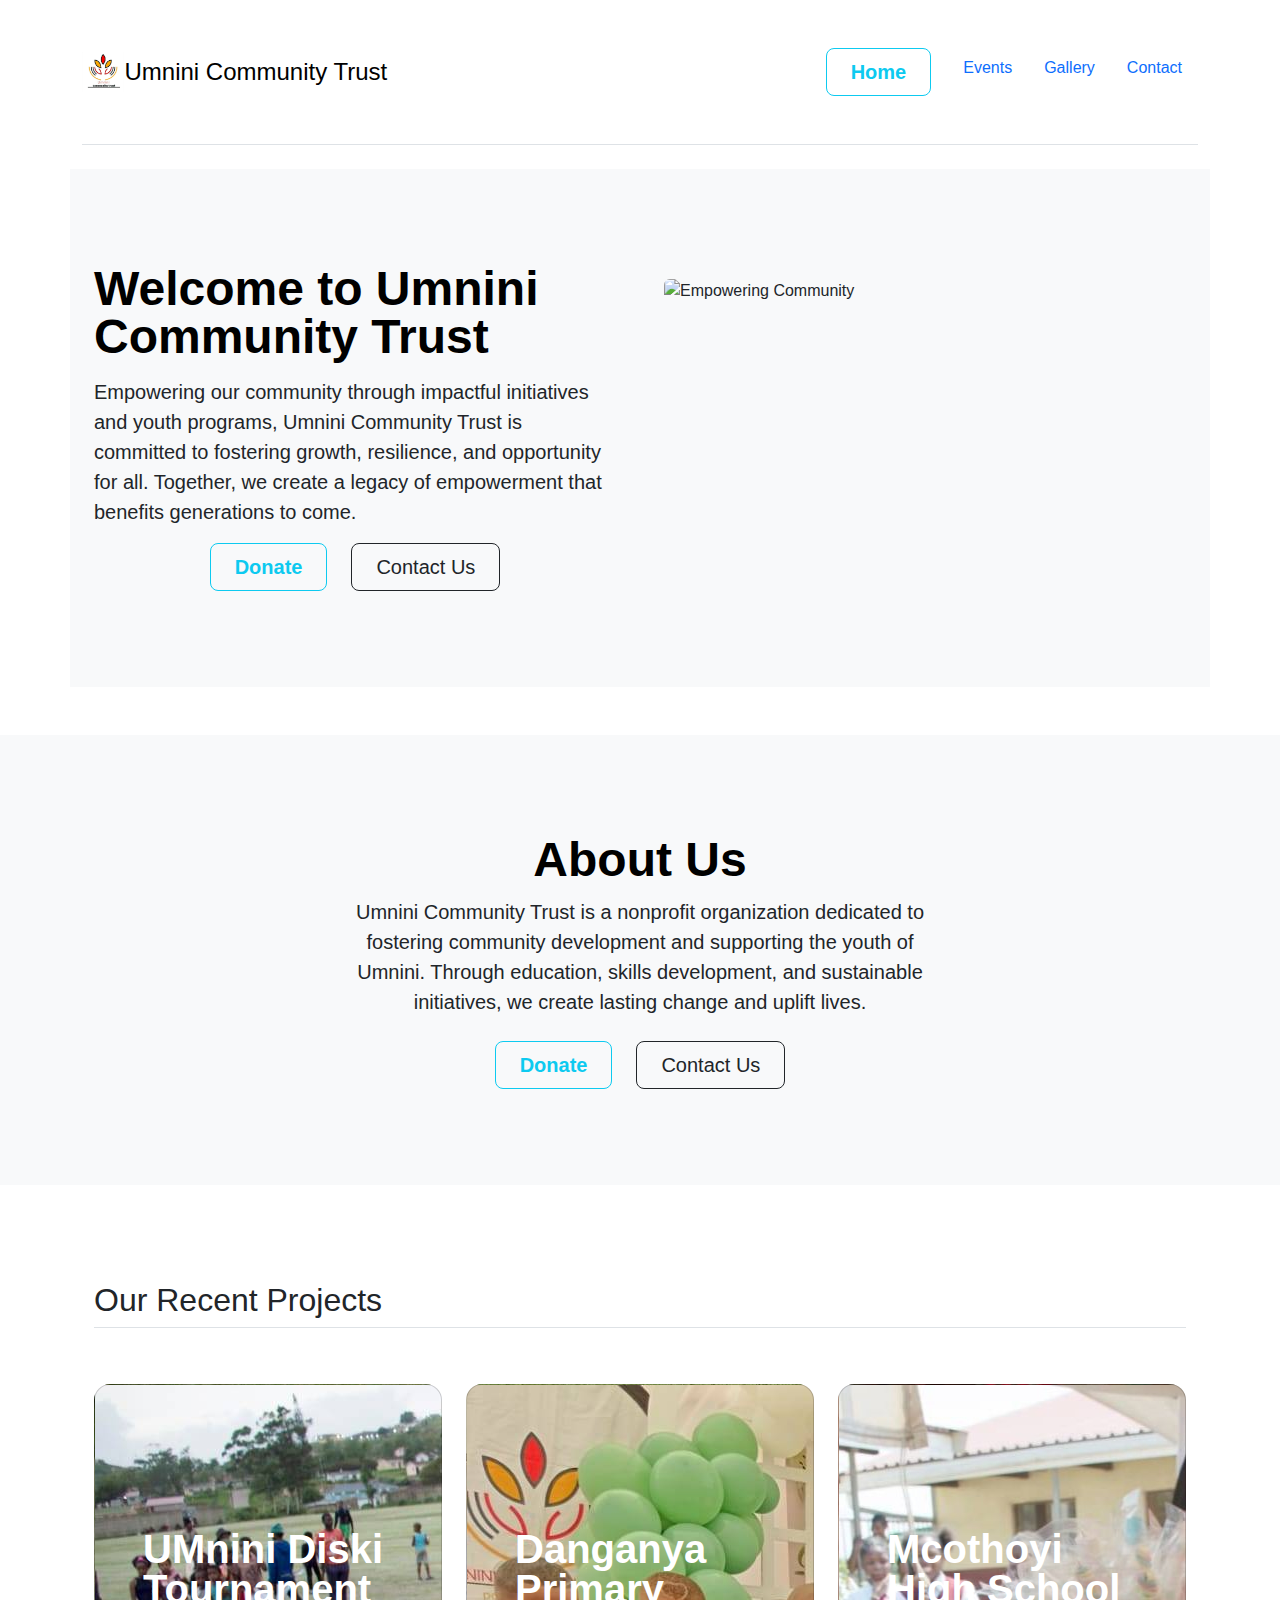
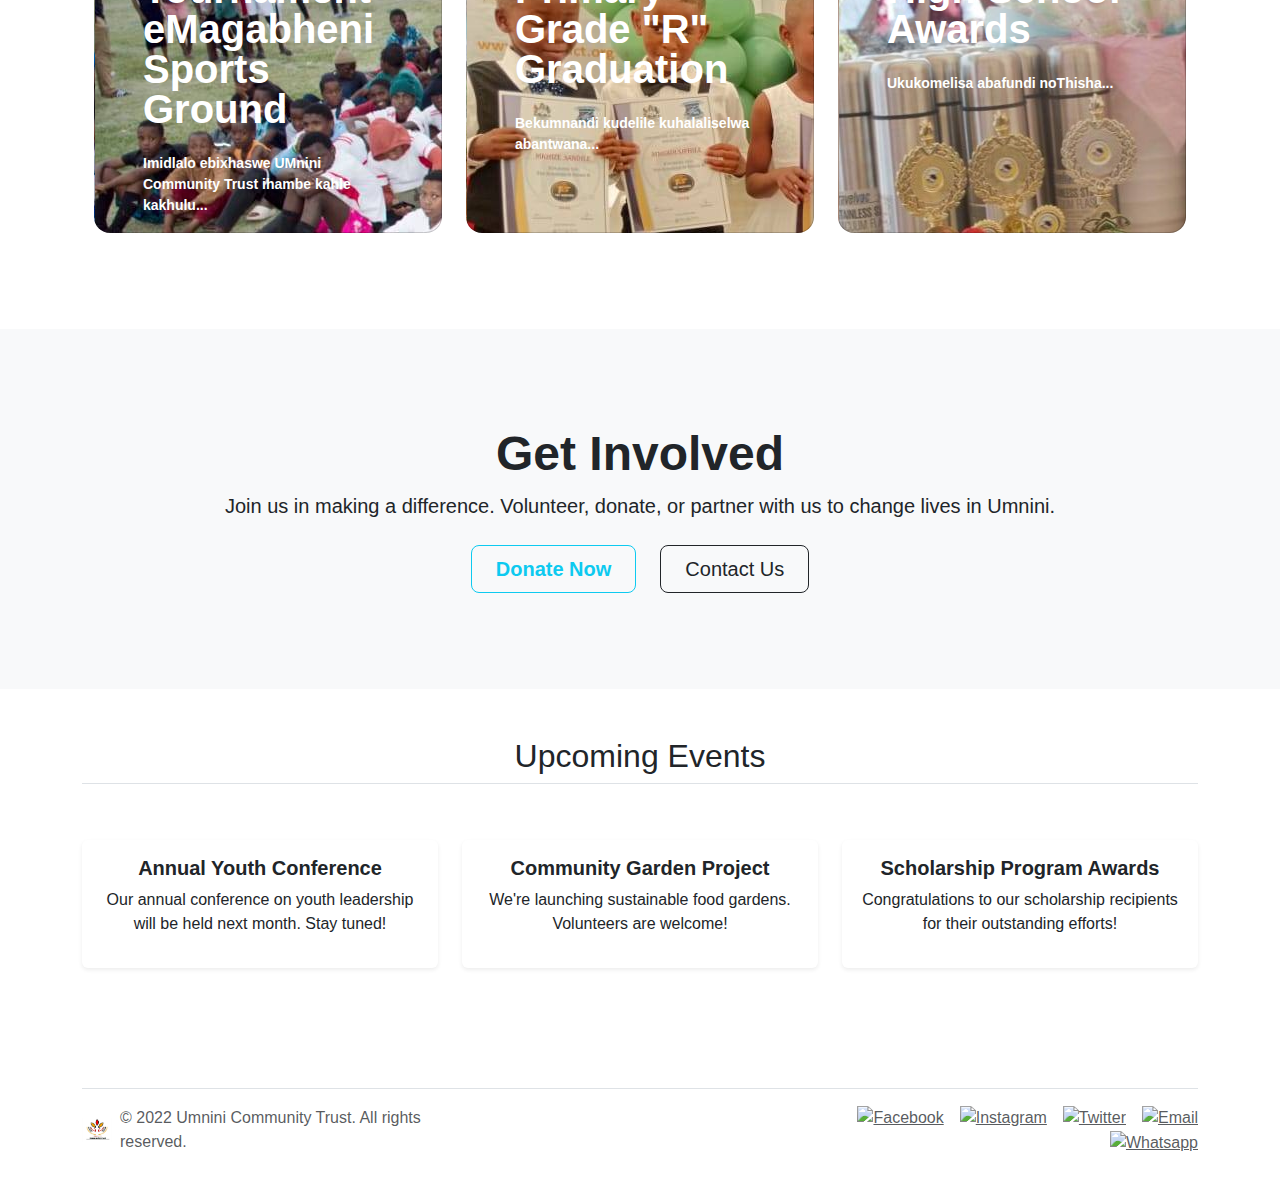
==== index.html @ 449d2363 "changes images path" ====
<!DOCTYPE html>
<html lang="en">
<head>
    <meta charset="UTF-8">
    <meta name="viewport" content="width=device-width, initial-scale=1.0">
    <title>Umnini Community Trust</title>
    <link href="https://cdn.jsdelivr.net/npm/bootstrap@5.3.0/dist/css/bootstrap.min.css" rel="stylesheet">
    <link rel="stylesheet" href="styles.css">
</head>
<body>
    <!-- Header -->
    <header></header>

    <!-- Hero Section -->
    <section>
      <div class="container col-xxl-8 px-4 py-5" style="background-color: #f8f9fa;">
          <div class="row flex-lg-row-reverse align-items-center g-5 py-5">
              <div class="col-10 col-sm-8 col-lg-6">
                  <img src="gallery/whitecall.png" class="d-block mx-lg-auto img-fluid rounded" alt="Empowering Community" width="700" height="400" loading="lazy">
              </div>
              <div class="col-lg-6">
                  <h1 class="display-5 fw-bold text-body-emphasis lh-1 mb-3">Welcome to Umnini Community Trust</h1>
                  <p class="lead">
                      Empowering our community through impactful initiatives and youth programs, Umnini Community Trust is committed to fostering growth, resilience, and opportunity for all.
                      Together, we create a legacy of empowerment that benefits generations to come.
                  </p>
                  <div class="d-grid gap-2 d-sm-flex justify-content-sm-center">
                      <button class="btn btn-outline-info btn-lg px-4 me-sm-3 fw-bold" data-bs-toggle="modal" data-bs-target="#donateModal">Donate</button>
                      <a href="/contact.html" class="btn btn-outline-dark btn-lg px-4">Contact Us</a>
                    </div>
              </div>
          </div>
      </div>
  </section>

    <!-- About Us Section -->
    <section id="about">
      <div class="px-4 py-5 my-5 text-center bg-light">
        <div class="px-4 py-0 my-5 text-center" style="border-radius: 50%;">
          <h1 class="display-5 fw-bold text-body-emphasis">About Us</h1>
          <div class="col-lg-6 mx-auto">
              <p class="lead mb-4">
                  Umnini Community Trust is a nonprofit organization dedicated to fostering community development and supporting the youth of Umnini. 
                  Through education, skills development, and sustainable initiatives, we create lasting change and uplift lives.
              </p>
              <div class="d-grid gap-2 d-sm-flex justify-content-sm-center">
                  <button class="btn btn-outline-info btn-lg px-4 me-sm-3 fw-bold" data-bs-toggle="modal" data-bs-target="#donateModal">Donate</button>

                  <a href="/contact.html" class="btn btn-outline-dark btn-lg px-4">Contact Us</a>
              </div>
          </div>
      </div>
  </section>

 <!-- Our Recent Projects Section -->
 <section id="projects">
  <div class="container px-4 py-5">
      <h2 class="pb-2 border-bottom">Our Recent Projects</h2>
      <div class="row row-cols-1 row-cols-lg-3 align-items-stretch g-4 py-5">
          <!-- Project 1 -->
          <div class="col">
              <div class="card card-cover h-100 overflow-hidden text-bg-dark rounded-4" style="background-image: url('gallery/ballers.jpg');">
                  <div class="d-flex flex-column h-100 p-5 pb-3 text-white text-shadow-1">
                      <h6 class="pt-5 mt-5 mb-4 display-6 lh-1 fw-bold">UMnini Diski Tournament eMagabheni Sports Ground</h6>
                      <small style="font-weight: bold;">Imidlalo ebixhaswe UMnini Community Trust ihambe kahle kakhulu...</small>
                  </div>
              </div>
          </div>
          <!-- Project 2 -->
          <div class="col">
              <div class="card card-cover h-100 overflow-hidden text-bg-dark rounded-4" style="background-image: url('gallery/gradr.jpg');">
                  <div class="d-flex flex-column h-100 p-5 pb-3 text-white text-shadow-1">
                      <h6 class="pt-5 mt-5 mb-4 display-6 lh-1 fw-bold">Danganya Primary Grade "R" Graduation</h6>
                      <small style="font-weight: bold;">Bekumnandi kudelile kuhalaliselwa abantwana...</small>
                  </div>
              </div>
          </div>
          <!-- Project 3 -->
          <div class="col">
              <div class="card card-cover h-100 overflow-hidden text-bg-dark rounded-4" style="background-image: url('gallery/mcothoyi.jpg');">
                  <div class="d-flex flex-column h-100 p-5 pb-3 text-white text-shadow-1">
                      <h6 class="pt-5 mt-5 mb-4 display-6 lh-1 fw-bold">Mcothoyi High School Awards</h6>
                      <small style="font-weight: bold;">Ukukomelisa abafundi noThisha...</small>
                  </div>
              </div>
          </div>
      </div>
  </div>
</section>


    <!-- Get Involved Section -->
    <section id="get-involved" class="bg-light py-5">
      <div class="text-center py-5">
          <h1 class="display-5 fw-bold">Get Involved</h1>
          <p class="fs-5 mb-4">Join us in making a difference. Volunteer, donate, or partner with us to change lives in Umnini.</p>
          <div class="d-grid gap-2 d-sm-flex justify-content-sm-center">
              <a href="#donate" class="btn btn-outline-info btn-lg px-4 me-sm-3 fw-bold">Donate Now</a>
              <a href="#contact" class="btn btn-outline-dark btn-lg px-4">Contact Us</a>
          </div>
      </div>
  </section>

    <!-- News and Updates Section -->
   <!-- Upcoming Events Section -->
   <section id="news" class="py-5">
    <div class="container">
        <h2 class="text-center pb-2 border-bottom">Upcoming Events</h2>
        <div class="row row-cols-1 row-cols-lg-3 g-4 py-5">
            <!-- Event 1 -->
            <div class="col">
                <div class="card border-0 shadow-sm">
                    <div class="card-body text-center">
                        <h5 class="card-title fw-bold">Annual Youth Conference</h5>
                        <p>Our annual conference on youth leadership will be held next month. Stay tuned!</p>
                    </div>
                </div>
            </div>
            <!-- Event 2 -->
            <div class="col">
                <div class="card border-0 shadow-sm">
                    <div class="card-body text-center">
                        <h5 class="card-title fw-bold">Community Garden Project</h5>
                        <p>We're launching sustainable food gardens. Volunteers are welcome!</p>
                    </div>
                </div>
            </div>
            <!-- Event 3 -->
            <div class="col">
                <div class="card border-0 shadow-sm">
                    <div class="card-body text-center">
                        <h5 class="card-title fw-bold">Scholarship Program Awards</h5>
                        <p>Congratulations to our scholarship recipients for their outstanding efforts!</p>
                    </div>
                </div>
            </div>
        </div>
    </div>
  </section>


    <!-- Footer -->
    <footer></footer>

    <script src="https://cdn.jsdelivr.net/npm/bootstrap@5.3.0/dist/js/bootstrap.bundle.min.js"></script>
    <script>
      // Load the donation modal
      document.addEventListener('DOMContentLoaded', function () {
          fetch('donate-modal.html')
              .then(response => response.text())
              .then(data => {
                  document.body.insertAdjacentHTML('beforeend', data);
              })
              .catch(error => console.error('Error loading donation modal:', error));
      });
  </script>
    <script src="app.js"></script>
</body>
</html>
---- styles.css ----
/* General styling */
body {
    font-family: Arial, sans-serif;
}

.hero {
    background-color: #f8f9fa;
    color: #333;
}

.about, .news, .gallery, .contact {
    padding: 2rem;
}

.footer {
    background-color: #333;
    color: white;
}
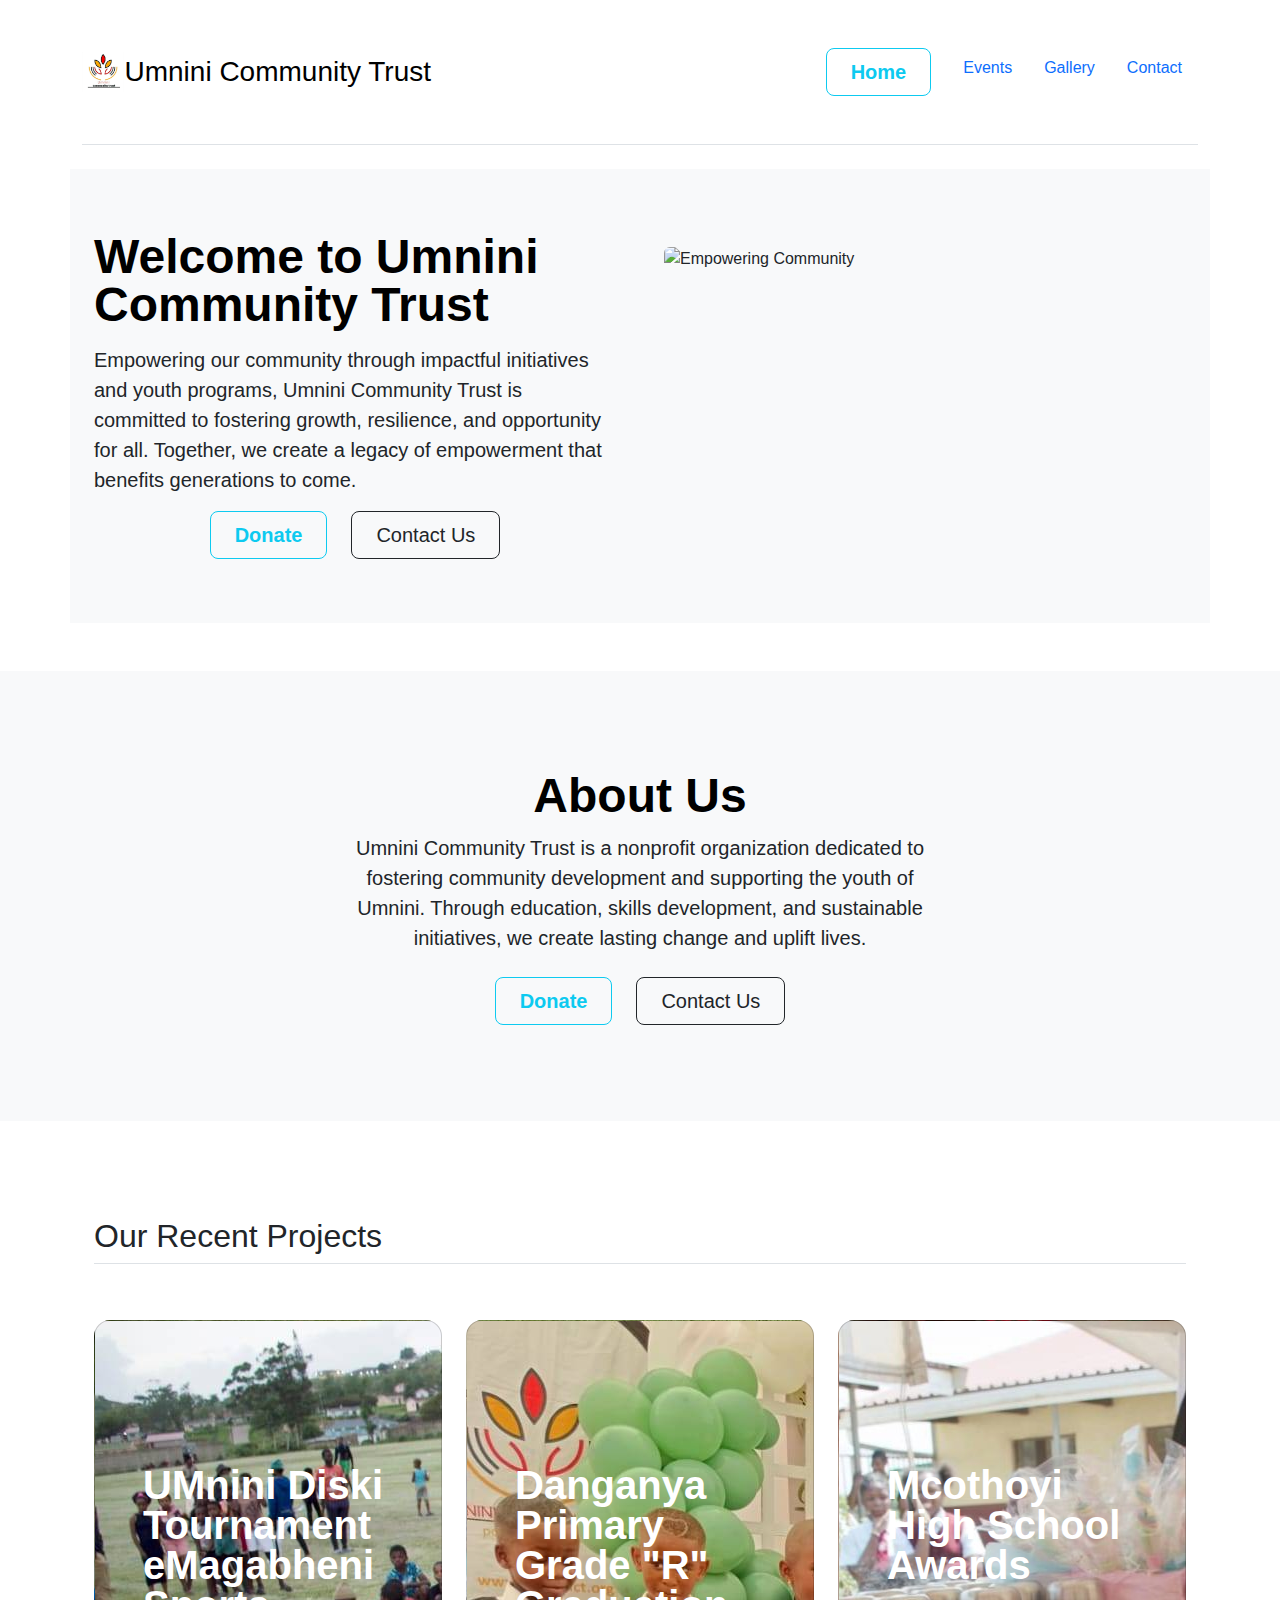
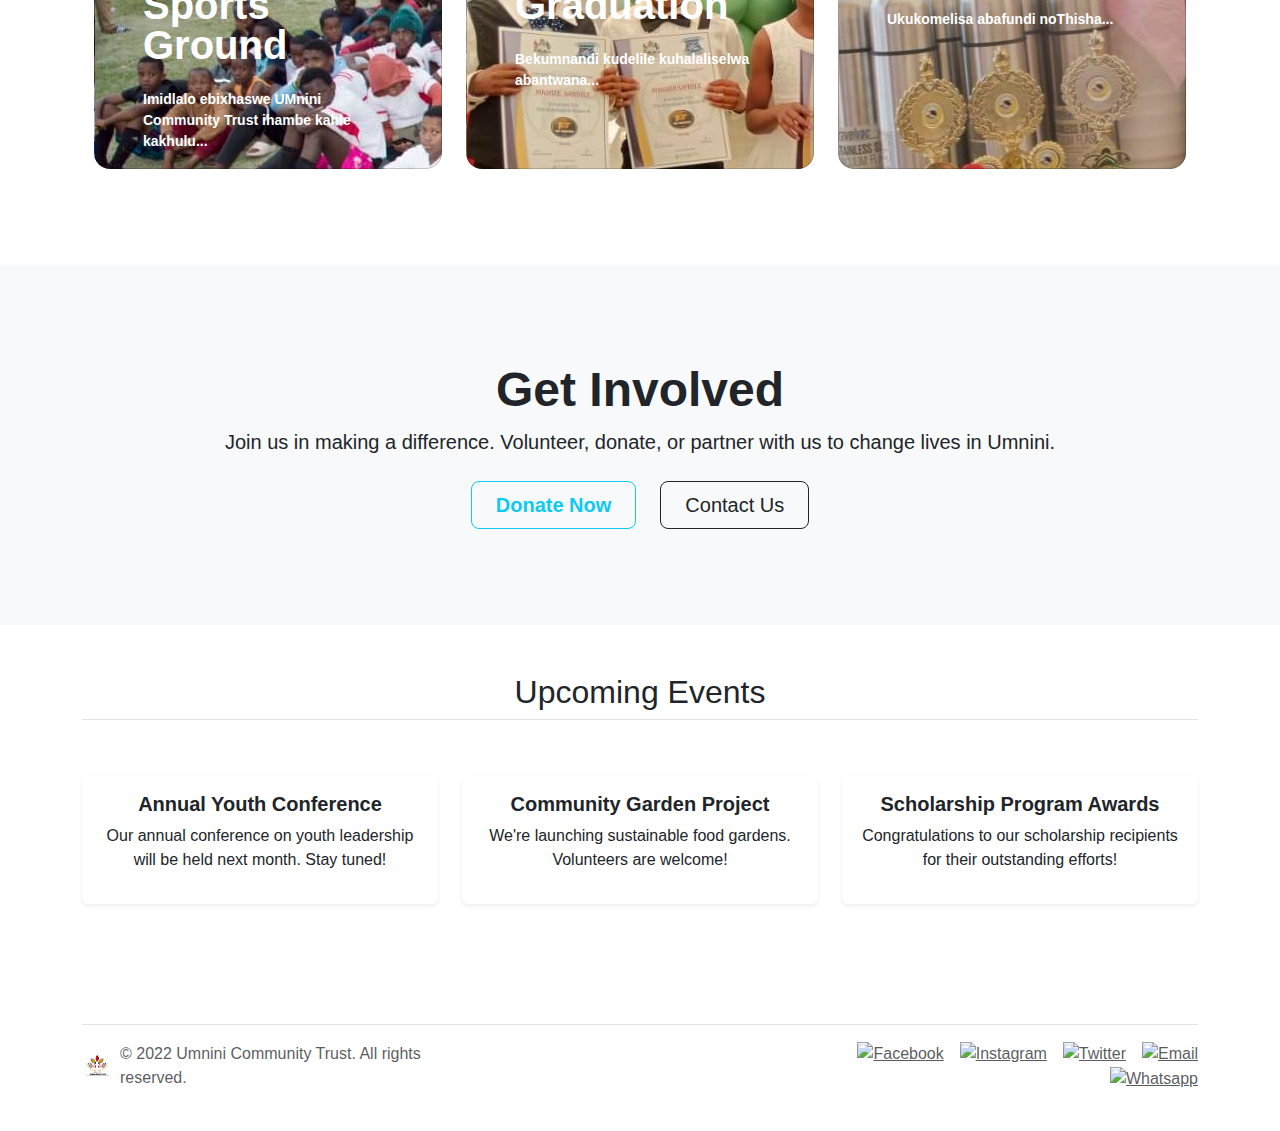
==== commit 1920202c: "Normalize line endings" ====
--- a/index.html
+++ b/index.html
@@ -13,7 +13,7 @@
 
     <!-- Hero Section -->
     <section>
-      <div class="container col-xxl-8 px-4 py-5" style="background-color: #f8f9fa;">
+      <div class="container col-xxl-8 px-4 py-3" style="background-color: #f8f9fa;">
           <div class="row flex-lg-row-reverse align-items-center g-5 py-5">
               <div class="col-10 col-sm-8 col-lg-6">
                   <img src="gallery/whitecall.png" class="d-block mx-lg-auto img-fluid rounded" alt="Empowering Community" width="700" height="400" loading="lazy">
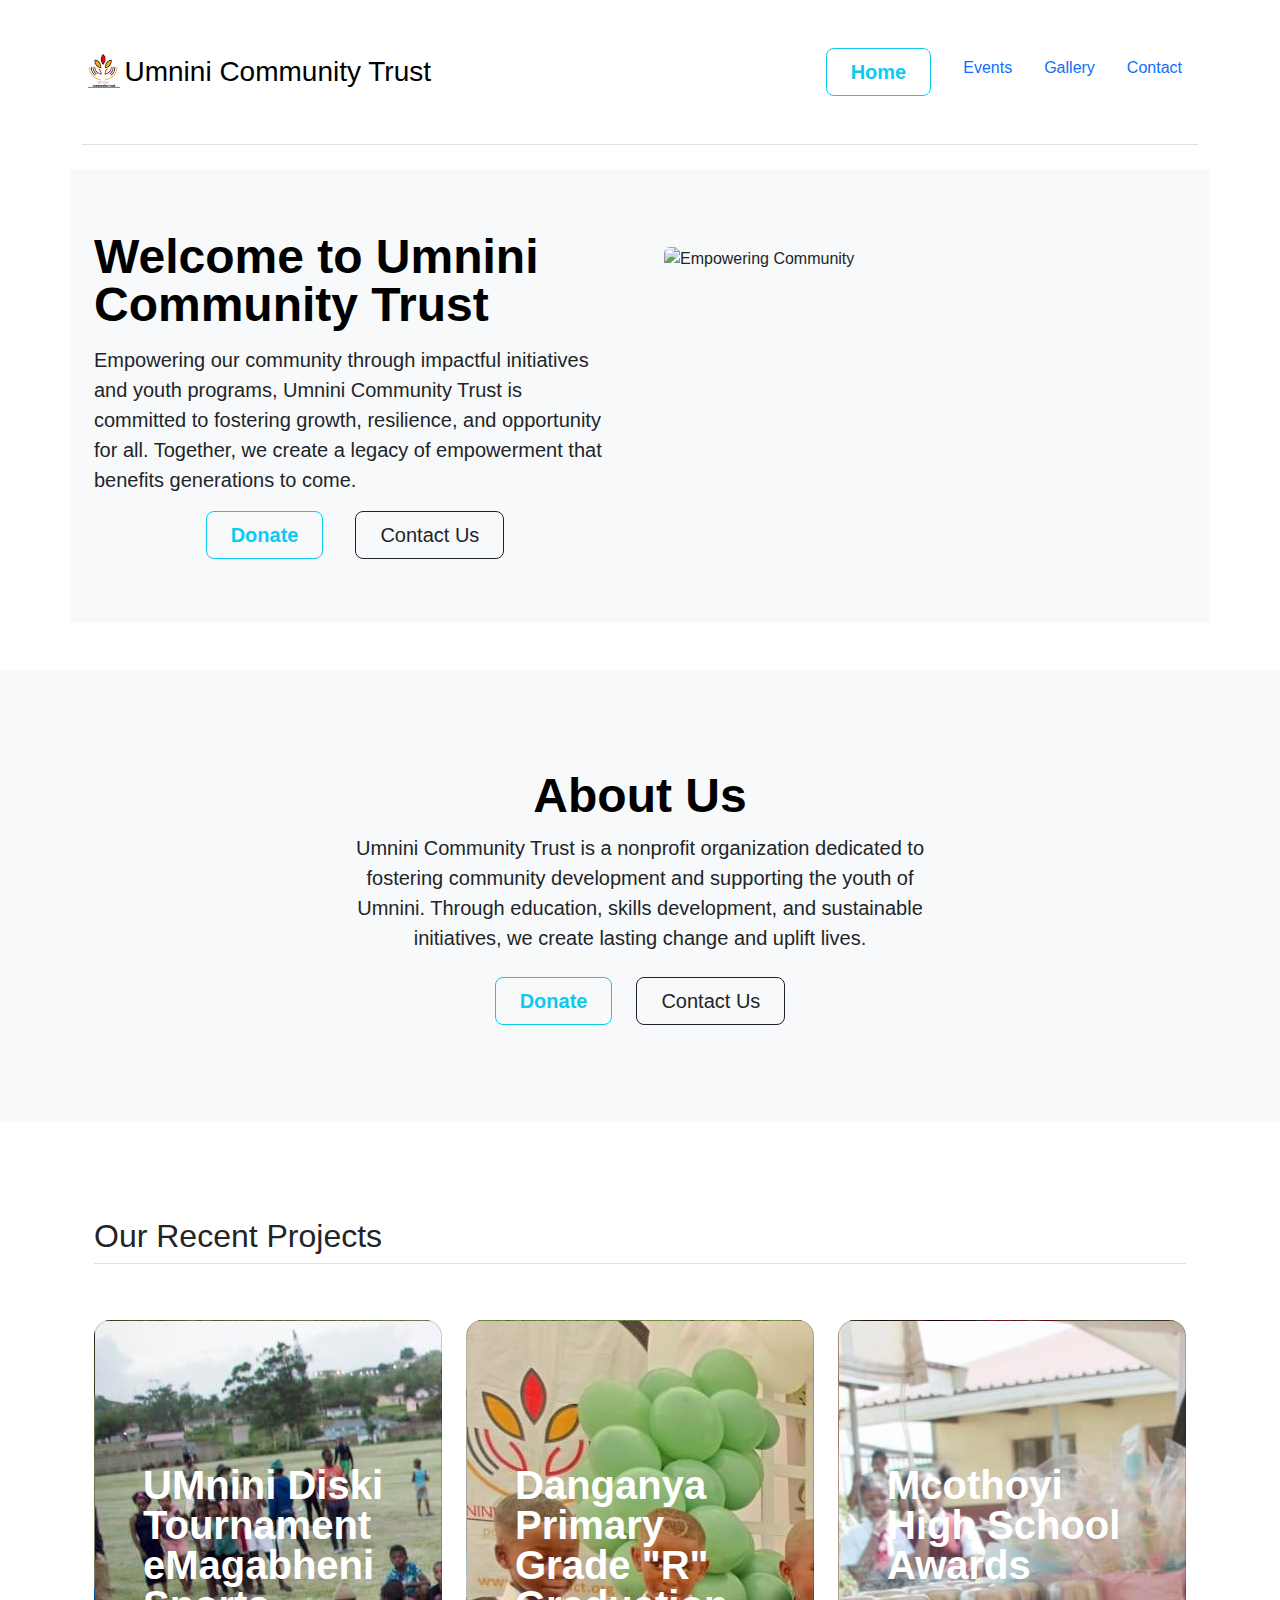
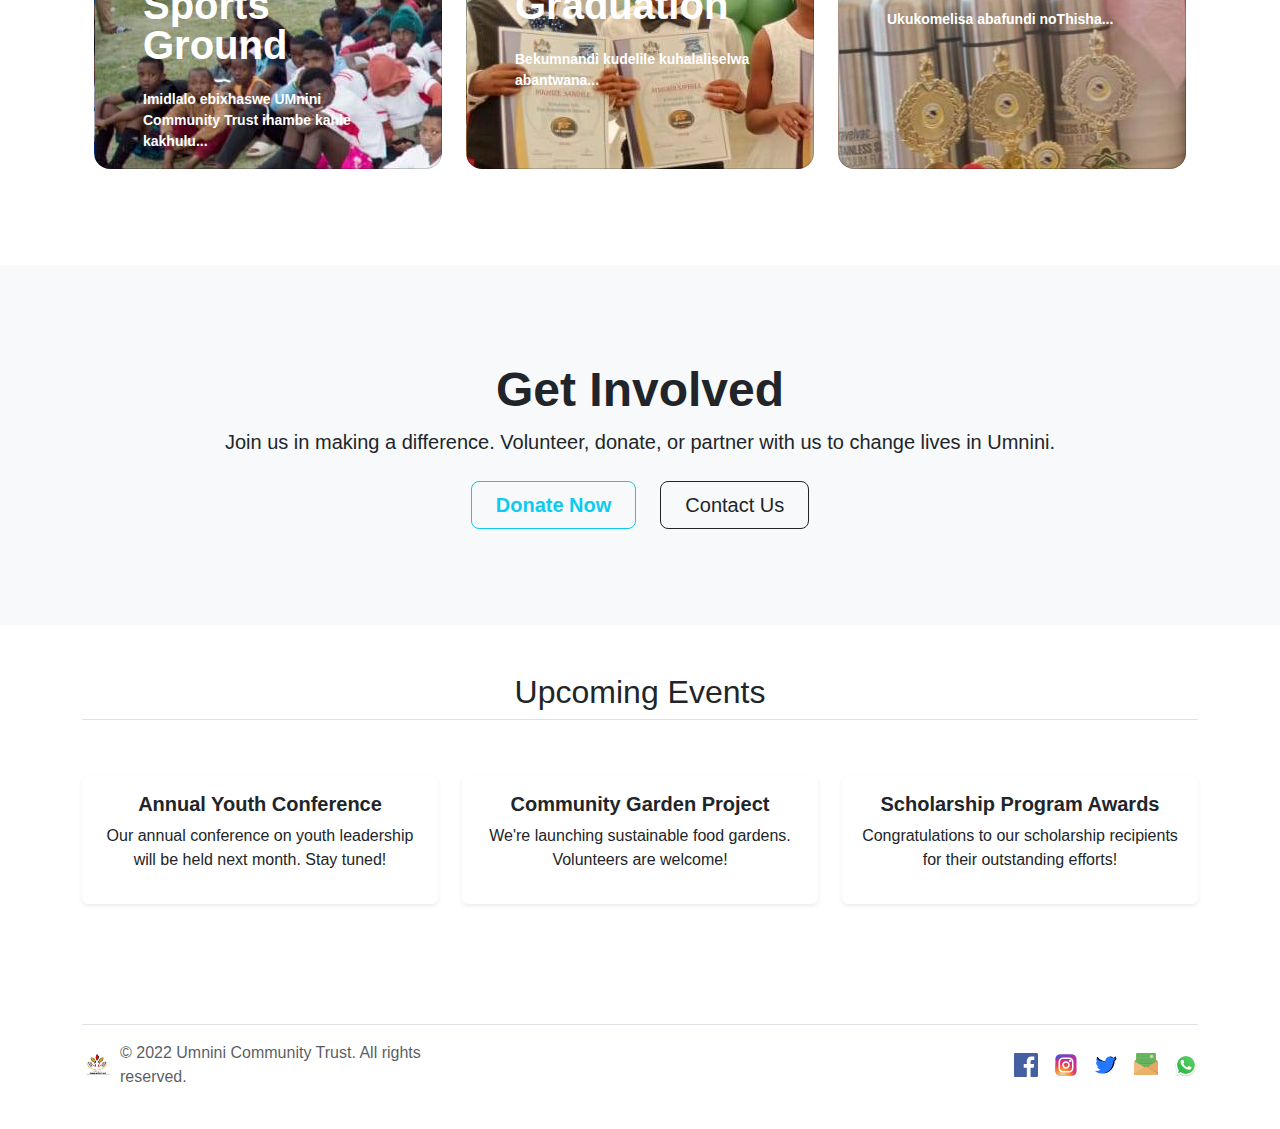
==== commit 16b2ec12: "change svgs" ====
--- a/index.html
+++ b/index.html
@@ -1,159 +1,159 @@
-<!DOCTYPE html>
-<html lang="en">
-<head>
-    <meta charset="UTF-8">
-    <meta name="viewport" content="width=device-width, initial-scale=1.0">
-    <title>Umnini Community Trust</title>
-    <link href="https://cdn.jsdelivr.net/npm/bootstrap@5.3.0/dist/css/bootstrap.min.css" rel="stylesheet">
-    <link rel="stylesheet" href="styles.css">
-</head>
-<body>
-    <!-- Header -->
-    <header></header>
-
-    <!-- Hero Section -->
-    <section>
-      <div class="container col-xxl-8 px-4 py-3" style="background-color: #f8f9fa;">
-          <div class="row flex-lg-row-reverse align-items-center g-5 py-5">
-              <div class="col-10 col-sm-8 col-lg-6">
-                  <img src="gallery/whitecall.png" class="d-block mx-lg-auto img-fluid rounded" alt="Empowering Community" width="700" height="400" loading="lazy">
-              </div>
-              <div class="col-lg-6">
-                  <h1 class="display-5 fw-bold text-body-emphasis lh-1 mb-3">Welcome to Umnini Community Trust</h1>
-                  <p class="lead">
-                      Empowering our community through impactful initiatives and youth programs, Umnini Community Trust is committed to fostering growth, resilience, and opportunity for all.
-                      Together, we create a legacy of empowerment that benefits generations to come.
-                  </p>
-                  <div class="d-grid gap-2 d-sm-flex justify-content-sm-center">
-                      <button class="btn btn-outline-info btn-lg px-4 me-sm-3 fw-bold" data-bs-toggle="modal" data-bs-target="#donateModal">Donate</button>
-                      <a href="/contact.html" class="btn btn-outline-dark btn-lg px-4">Contact Us</a>
-                    </div>
-              </div>
-          </div>
-      </div>
-  </section>
-
-    <!-- About Us Section -->
-    <section id="about">
-      <div class="px-4 py-5 my-5 text-center bg-light">
-        <div class="px-4 py-0 my-5 text-center" style="border-radius: 50%;">
-          <h1 class="display-5 fw-bold text-body-emphasis">About Us</h1>
-          <div class="col-lg-6 mx-auto">
-              <p class="lead mb-4">
-                  Umnini Community Trust is a nonprofit organization dedicated to fostering community development and supporting the youth of Umnini. 
-                  Through education, skills development, and sustainable initiatives, we create lasting change and uplift lives.
-              </p>
-              <div class="d-grid gap-2 d-sm-flex justify-content-sm-center">
-                  <button class="btn btn-outline-info btn-lg px-4 me-sm-3 fw-bold" data-bs-toggle="modal" data-bs-target="#donateModal">Donate</button>
-
-                  <a href="/contact.html" class="btn btn-outline-dark btn-lg px-4">Contact Us</a>
-              </div>
-          </div>
-      </div>
-  </section>
-
- <!-- Our Recent Projects Section -->
- <section id="projects">
-  <div class="container px-4 py-5">
-      <h2 class="pb-2 border-bottom">Our Recent Projects</h2>
-      <div class="row row-cols-1 row-cols-lg-3 align-items-stretch g-4 py-5">
-          <!-- Project 1 -->
-          <div class="col">
-              <div class="card card-cover h-100 overflow-hidden text-bg-dark rounded-4" style="background-image: url('gallery/ballers.jpg');">
-                  <div class="d-flex flex-column h-100 p-5 pb-3 text-white text-shadow-1">
-                      <h6 class="pt-5 mt-5 mb-4 display-6 lh-1 fw-bold">UMnini Diski Tournament eMagabheni Sports Ground</h6>
-                      <small style="font-weight: bold;">Imidlalo ebixhaswe UMnini Community Trust ihambe kahle kakhulu...</small>
-                  </div>
-              </div>
-          </div>
-          <!-- Project 2 -->
-          <div class="col">
-              <div class="card card-cover h-100 overflow-hidden text-bg-dark rounded-4" style="background-image: url('gallery/gradr.jpg');">
-                  <div class="d-flex flex-column h-100 p-5 pb-3 text-white text-shadow-1">
-                      <h6 class="pt-5 mt-5 mb-4 display-6 lh-1 fw-bold">Danganya Primary Grade "R" Graduation</h6>
-                      <small style="font-weight: bold;">Bekumnandi kudelile kuhalaliselwa abantwana...</small>
-                  </div>
-              </div>
-          </div>
-          <!-- Project 3 -->
-          <div class="col">
-              <div class="card card-cover h-100 overflow-hidden text-bg-dark rounded-4" style="background-image: url('gallery/mcothoyi.jpg');">
-                  <div class="d-flex flex-column h-100 p-5 pb-3 text-white text-shadow-1">
-                      <h6 class="pt-5 mt-5 mb-4 display-6 lh-1 fw-bold">Mcothoyi High School Awards</h6>
-                      <small style="font-weight: bold;">Ukukomelisa abafundi noThisha...</small>
-                  </div>
-              </div>
-          </div>
-      </div>
-  </div>
-</section>
-
-
-    <!-- Get Involved Section -->
-    <section id="get-involved" class="bg-light py-5">
-      <div class="text-center py-5">
-          <h1 class="display-5 fw-bold">Get Involved</h1>
-          <p class="fs-5 mb-4">Join us in making a difference. Volunteer, donate, or partner with us to change lives in Umnini.</p>
-          <div class="d-grid gap-2 d-sm-flex justify-content-sm-center">
-              <a href="#donate" class="btn btn-outline-info btn-lg px-4 me-sm-3 fw-bold">Donate Now</a>
-              <a href="#contact" class="btn btn-outline-dark btn-lg px-4">Contact Us</a>
-          </div>
-      </div>
-  </section>
-
-    <!-- News and Updates Section -->
-   <!-- Upcoming Events Section -->
-   <section id="news" class="py-5">
-    <div class="container">
-        <h2 class="text-center pb-2 border-bottom">Upcoming Events</h2>
-        <div class="row row-cols-1 row-cols-lg-3 g-4 py-5">
-            <!-- Event 1 -->
-            <div class="col">
-                <div class="card border-0 shadow-sm">
-                    <div class="card-body text-center">
-                        <h5 class="card-title fw-bold">Annual Youth Conference</h5>
-                        <p>Our annual conference on youth leadership will be held next month. Stay tuned!</p>
-                    </div>
-                </div>
-            </div>
-            <!-- Event 2 -->
-            <div class="col">
-                <div class="card border-0 shadow-sm">
-                    <div class="card-body text-center">
-                        <h5 class="card-title fw-bold">Community Garden Project</h5>
-                        <p>We're launching sustainable food gardens. Volunteers are welcome!</p>
-                    </div>
-                </div>
-            </div>
-            <!-- Event 3 -->
-            <div class="col">
-                <div class="card border-0 shadow-sm">
-                    <div class="card-body text-center">
-                        <h5 class="card-title fw-bold">Scholarship Program Awards</h5>
-                        <p>Congratulations to our scholarship recipients for their outstanding efforts!</p>
-                    </div>
-                </div>
-            </div>
-        </div>
-    </div>
-  </section>
-
-
-    <!-- Footer -->
-    <footer></footer>
-
-    <script src="https://cdn.jsdelivr.net/npm/bootstrap@5.3.0/dist/js/bootstrap.bundle.min.js"></script>
-    <script>
-      // Load the donation modal
-      document.addEventListener('DOMContentLoaded', function () {
-          fetch('donate-modal.html')
-              .then(response => response.text())
-              .then(data => {
-                  document.body.insertAdjacentHTML('beforeend', data);
-              })
-              .catch(error => console.error('Error loading donation modal:', error));
-      });
-  </script>
-    <script src="app.js"></script>
-</body>
-</html>
+<!DOCTYPE html>
+<html lang="en">
+<head>
+    <meta charset="UTF-8">
+    <meta name="viewport" content="width=device-width, initial-scale=1.0">
+    <title>Umnini Community Trust</title>
+    <link href="https://cdn.jsdelivr.net/npm/bootstrap@5.3.0/dist/css/bootstrap.min.css" rel="stylesheet">
+    <link rel="stylesheet" href="styles.css">
+</head>
+<body>
+    <!-- Header -->
+    <header></header>
+
+    <!-- Hero Section -->
+    <section>
+      <div class="container col-xxl-8 px-4 py-3" style="background-color: #f8f9fa;">
+          <div class="row flex-lg-row-reverse align-items-center g-5 py-5">
+              <div class="col-10 col-sm-8 col-lg-6">
+                  <img src="gallery/whitecall.png" class="d-block mx-lg-auto img-fluid rounded" alt="Empowering Community" width="700" height="400" loading="lazy">
+              </div>
+              <div class="col-lg-6">
+                  <h1 class="display-5 fw-bold text-body-emphasis lh-1 mb-3">Welcome to Umnini Community Trust</h1>
+                  <p class="lead">
+                      Empowering our community through impactful initiatives and youth programs, Umnini Community Trust is committed to fostering growth, resilience, and opportunity for all.
+                      Together, we create a legacy of empowerment that benefits generations to come.
+                  </p>
+                  <div class="d-grid gap-3 d-sm-flex justify-content-sm-center">
+                      <button class="btn btn-outline-info btn-lg px-4 me-sm-3 fw-bold" data-bs-toggle="modal" data-bs-target="#donateModal">Donate</button>
+                      <a href="/contact.html" class="btn btn-outline-dark btn-lg px-4">Contact Us</a>
+                    </div>
+              </div>
+          </div>
+      </div>
+  </section>
+
+    <!-- About Us Section -->
+    <section id="about">
+      <div class="px-4 py-5 my-5 text-center bg-light">
+        <div class="px-4 py-0 my-5 text-center" style="border-radius: 50%;">
+          <h1 class="display-5 fw-bold text-body-emphasis">About Us</h1>
+          <div class="col-lg-6 mx-auto">
+              <p class="lead mb-4">
+                  Umnini Community Trust is a nonprofit organization dedicated to fostering community development and supporting the youth of Umnini. 
+                  Through education, skills development, and sustainable initiatives, we create lasting change and uplift lives.
+              </p>
+              <div class="d-grid gap-2 d-sm-flex justify-content-sm-center">
+                  <button class="btn btn-outline-info btn-lg px-4 me-sm-3 fw-bold" data-bs-toggle="modal" data-bs-target="#donateModal">Donate</button>
+
+                  <a href="/contact.html" class="btn btn-outline-dark btn-lg px-4">Contact Us</a>
+              </div>
+          </div>
+      </div>
+  </section>
+
+ <!-- Our Recent Projects Section -->
+ <section id="projects">
+  <div class="container px-4 py-5">
+      <h2 class="pb-2 border-bottom">Our Recent Projects</h2>
+      <div class="row row-cols-1 row-cols-lg-3 align-items-stretch g-4 py-5">
+          <!-- Project 1 -->
+          <div class="col">
+              <div class="card card-cover h-100 overflow-hidden text-bg-dark rounded-4" style="background-image: url('gallery/ballers.jpg');">
+                  <div class="d-flex flex-column h-100 p-5 pb-3 text-white text-shadow-1">
+                      <h6 class="pt-5 mt-5 mb-4 display-6 lh-1 fw-bold">UMnini Diski Tournament eMagabheni Sports Ground</h6>
+                      <small style="font-weight: bold;">Imidlalo ebixhaswe UMnini Community Trust ihambe kahle kakhulu...</small>
+                  </div>
+              </div>
+          </div>
+          <!-- Project 2 -->
+          <div class="col">
+              <div class="card card-cover h-100 overflow-hidden text-bg-dark rounded-4" style="background-image: url('gallery/gradr.jpg');">
+                  <div class="d-flex flex-column h-100 p-5 pb-3 text-white text-shadow-1">
+                      <h6 class="pt-5 mt-5 mb-4 display-6 lh-1 fw-bold">Danganya Primary Grade "R" Graduation</h6>
+                      <small style="font-weight: bold;">Bekumnandi kudelile kuhalaliselwa abantwana...</small>
+                  </div>
+              </div>
+          </div>
+          <!-- Project 3 -->
+          <div class="col">
+              <div class="card card-cover h-100 overflow-hidden text-bg-dark rounded-4" style="background-image: url('gallery/mcothoyi.jpg');">
+                  <div class="d-flex flex-column h-100 p-5 pb-3 text-white text-shadow-1">
+                      <h6 class="pt-5 mt-5 mb-4 display-6 lh-1 fw-bold">Mcothoyi High School Awards</h6>
+                      <small style="font-weight: bold;">Ukukomelisa abafundi noThisha...</small>
+                  </div>
+              </div>
+          </div>
+      </div>
+  </div>
+</section>
+
+
+    <!-- Get Involved Section -->
+    <section id="get-involved" class="bg-light py-5">
+      <div class="text-center py-5">
+          <h1 class="display-5 fw-bold">Get Involved</h1>
+          <p class="fs-5 mb-4">Join us in making a difference. Volunteer, donate, or partner with us to change lives in Umnini.</p>
+          <div class="d-grid gap-2 d-sm-flex justify-content-sm-center">
+              <button class="btn btn-outline-info btn-lg px-4 me-sm-3 fw-bold" data-bs-toggle="modal" data-bs-target="#donateModal">Donate Now</button>
+              <a href="/contact.html" class="btn btn-outline-dark btn-lg px-4">Contact Us</a>
+          </div>
+      </div>
+  </section>
+
+    <!-- News and Updates Section -->
+   <!-- Upcoming Events Section -->
+   <section id="news" class="py-5">
+    <div class="container">
+        <h2 class="text-center pb-2 border-bottom">Upcoming Events</h2>
+        <div class="row row-cols-1 row-cols-lg-3 g-4 py-5">
+            <!-- Event 1 -->
+            <div class="col">
+                <div class="card border-0 shadow-sm">
+                    <div class="card-body text-center">
+                        <h5 class="card-title fw-bold">Annual Youth Conference</h5>
+                        <p>Our annual conference on youth leadership will be held next month. Stay tuned!</p>
+                    </div>
+                </div>
+            </div>
+            <!-- Event 2 -->
+            <div class="col">
+                <div class="card border-0 shadow-sm">
+                    <div class="card-body text-center">
+                        <h5 class="card-title fw-bold">Community Garden Project</h5>
+                        <p>We're launching sustainable food gardens. Volunteers are welcome!</p>
+                    </div>
+                </div>
+            </div>
+            <!-- Event 3 -->
+            <div class="col">
+                <div class="card border-0 shadow-sm">
+                    <div class="card-body text-center">
+                        <h5 class="card-title fw-bold">Scholarship Program Awards</h5>
+                        <p>Congratulations to our scholarship recipients for their outstanding efforts!</p>
+                    </div>
+                </div>
+            </div>
+        </div>
+    </div>
+  </section>
+
+
+    <!-- Footer -->
+    <footer></footer>
+
+    <script src="https://cdn.jsdelivr.net/npm/bootstrap@5.3.0/dist/js/bootstrap.bundle.min.js"></script>
+    <script>
+      // Load the donation modal
+      document.addEventListener('DOMContentLoaded', function () {
+          fetch('donate-modal.html')
+              .then(response => response.text())
+              .then(data => {
+                  document.body.insertAdjacentHTML('beforeend', data);
+              })
+              .catch(error => console.error('Error loading donation modal:', error));
+      });
+  </script>
+    <script src="app.js"></script>
+</body>
+</html>
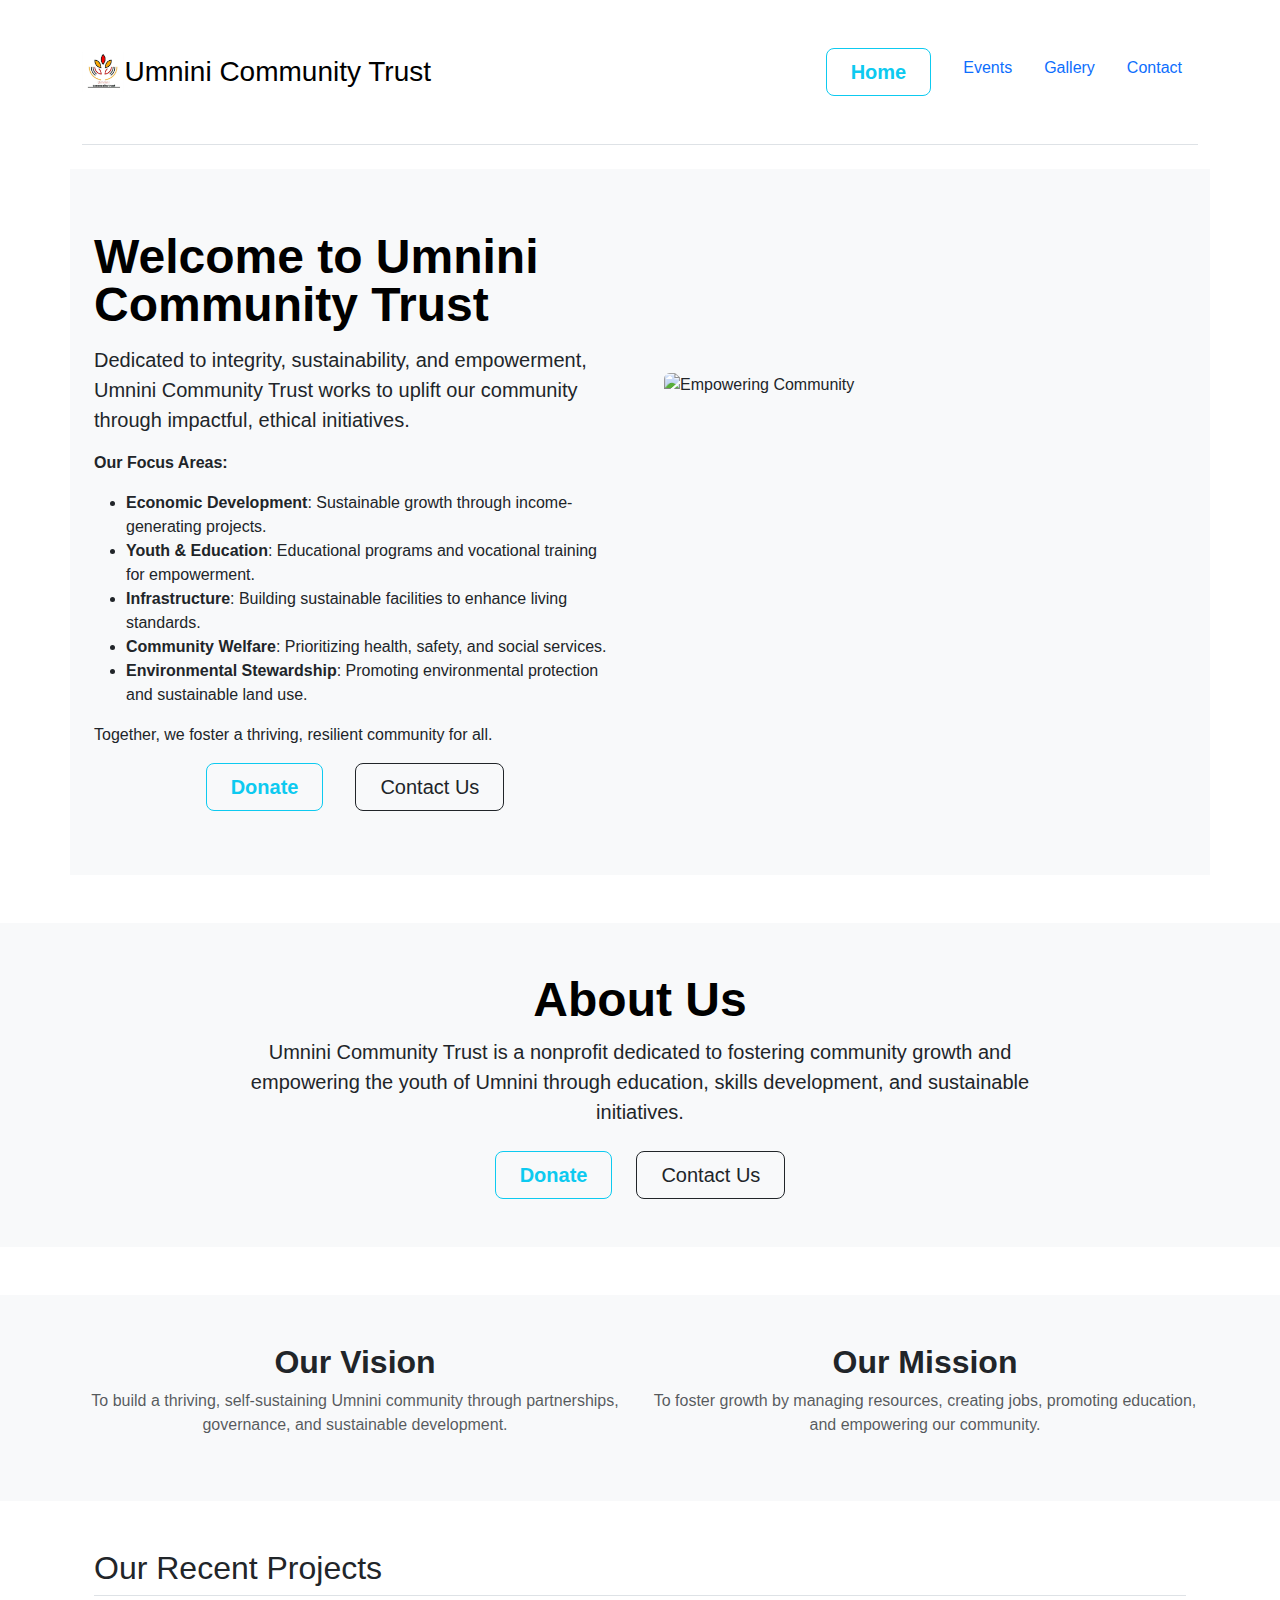
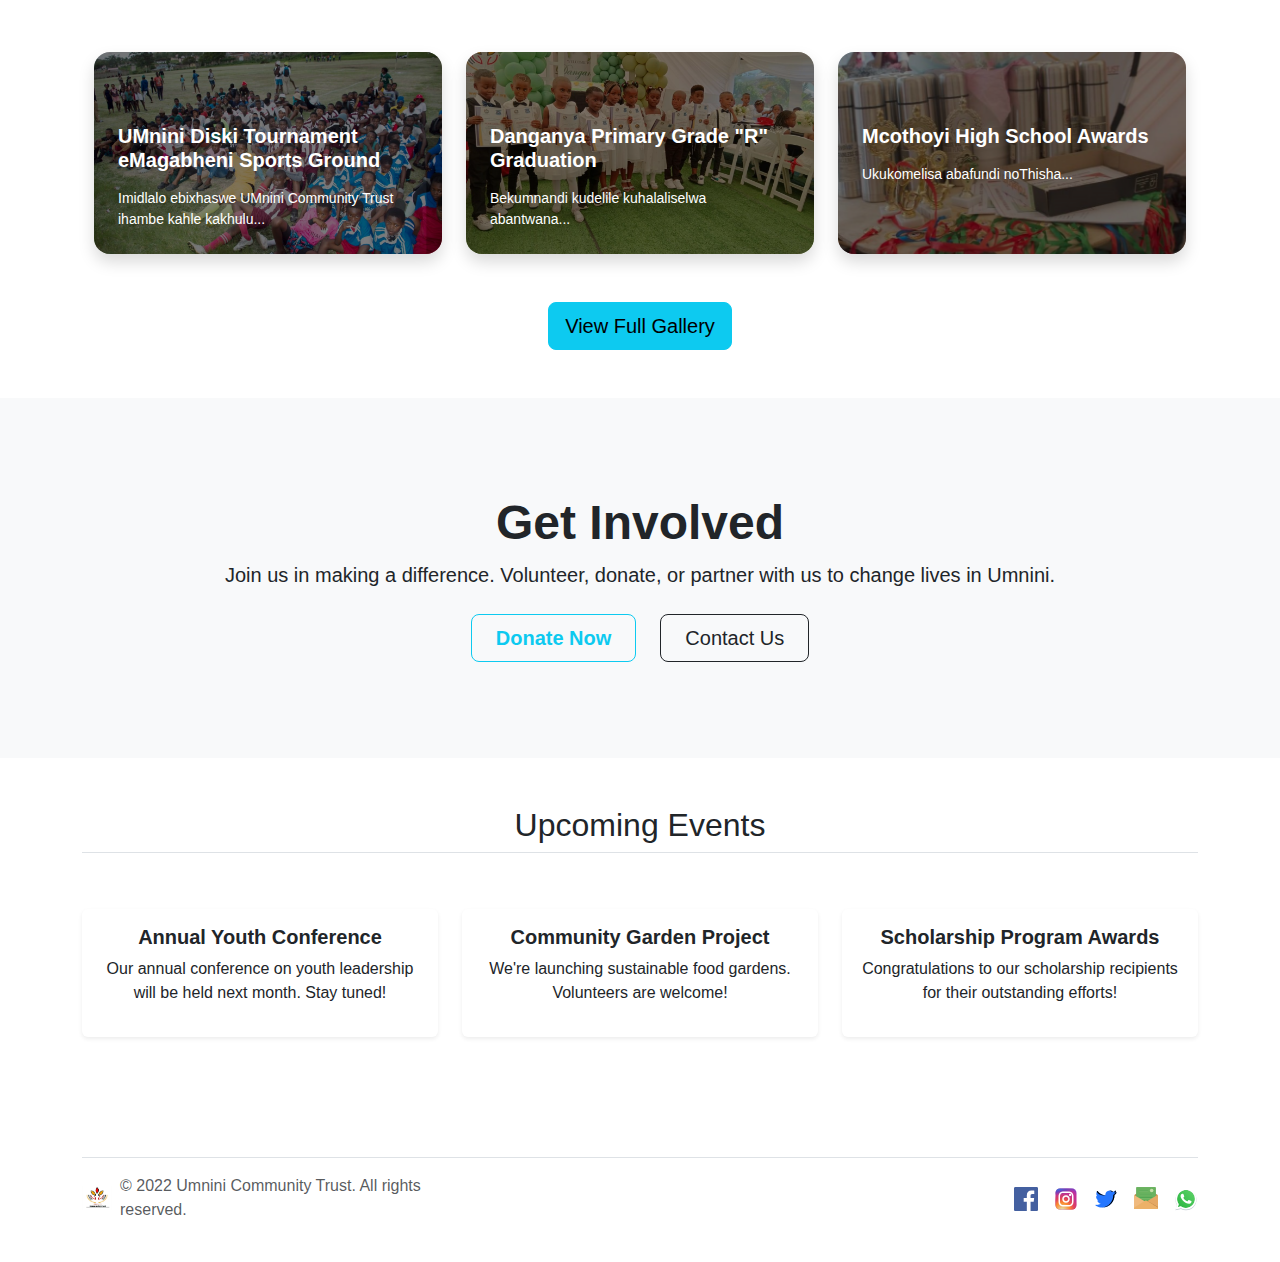
==== commit 5d3441ff: "Update the site" ====
--- a/index.html
+++ b/index.html
@@ -11,82 +11,141 @@
     <!-- Header -->
     <header></header>
 
-    <!-- Hero Section -->
-    <section>
-      <div class="container col-xxl-8 px-4 py-3" style="background-color: #f8f9fa;">
-          <div class="row flex-lg-row-reverse align-items-center g-5 py-5">
-              <div class="col-10 col-sm-8 col-lg-6">
-                  <img src="gallery/whitecall.png" class="d-block mx-lg-auto img-fluid rounded" alt="Empowering Community" width="700" height="400" loading="lazy">
-              </div>
-              <div class="col-lg-6">
-                  <h1 class="display-5 fw-bold text-body-emphasis lh-1 mb-3">Welcome to Umnini Community Trust</h1>
-                  <p class="lead">
-                      Empowering our community through impactful initiatives and youth programs, Umnini Community Trust is committed to fostering growth, resilience, and opportunity for all.
-                      Together, we create a legacy of empowerment that benefits generations to come.
-                  </p>
-                  <div class="d-grid gap-3 d-sm-flex justify-content-sm-center">
-                      <button class="btn btn-outline-info btn-lg px-4 me-sm-3 fw-bold" data-bs-toggle="modal" data-bs-target="#donateModal">Donate</button>
-                      <a href="/contact.html" class="btn btn-outline-dark btn-lg px-4">Contact Us</a>
-                    </div>
-              </div>
-          </div>
-      </div>
-  </section>
-
-    <!-- About Us Section -->
-    <section id="about">
-      <div class="px-4 py-5 my-5 text-center bg-light">
-        <div class="px-4 py-0 my-5 text-center" style="border-radius: 50%;">
-          <h1 class="display-5 fw-bold text-body-emphasis">About Us</h1>
-          <div class="col-lg-6 mx-auto">
-              <p class="lead mb-4">
-                  Umnini Community Trust is a nonprofit organization dedicated to fostering community development and supporting the youth of Umnini. 
-                  Through education, skills development, and sustainable initiatives, we create lasting change and uplift lives.
+<!-- Hero Section -->
+<section>
+  <div class="container col-xxl-8 px-4 py-3" style="background-color: #f8f9fa;">
+      <div class="row flex-lg-row-reverse align-items-center g-5 py-5">
+          <div class="col-10 col-sm-8 col-lg-6">
+              <img src="gallery/whitecall.png" class="d-block mx-lg-auto img-fluid rounded" alt="Empowering Community" width="700" height="400" loading="lazy">
+          </div>
+          <div class="col-lg-6">
+              <h1 class="display-5 fw-bold text-body-emphasis lh-1 mb-3">Welcome to Umnini Community Trust</h1>
+              <p class="lead">
+                  Dedicated to integrity, sustainability, and empowerment, Umnini Community Trust works to uplift our community through impactful, ethical initiatives.
               </p>
-              <div class="d-grid gap-2 d-sm-flex justify-content-sm-center">
+              <p><b>Our Focus Areas:</b></p>
+              <ul>
+                  <li><b>Economic Development</b>: Sustainable growth through income-generating projects.</li>
+                  <li><b>Youth & Education</b>: Educational programs and vocational training for empowerment.</li>
+                  <li><b>Infrastructure</b>: Building sustainable facilities to enhance living standards.</li>
+                  <li><b>Community Welfare</b>: Prioritizing health, safety, and social services.</li>
+                  <li><b>Environmental Stewardship</b>: Promoting environmental protection and sustainable land use.</li>
+              </ul>
+              <p>Together, we foster a thriving, resilient community for all.</p>
+              <div class="d-grid gap-3 d-sm-flex justify-content-sm-center">
                   <button class="btn btn-outline-info btn-lg px-4 me-sm-3 fw-bold" data-bs-toggle="modal" data-bs-target="#donateModal">Donate</button>
-
                   <a href="/contact.html" class="btn btn-outline-dark btn-lg px-4">Contact Us</a>
               </div>
           </div>
       </div>
-  </section>
-
- <!-- Our Recent Projects Section -->
- <section id="projects">
+  </div>
+</section>
+
+
+<!-- About Us Section -->
+<section id="about">
+  <div class="px-4 py-5 my-5 text-center bg-light">
+      <h1 class="display-5 fw-bold text-body-emphasis">About Us</h1>
+      <div class="col-lg-8 mx-auto">
+          <p class="lead mb-4">
+              Umnini Community Trust is a nonprofit dedicated to fostering community growth and empowering the youth of Umnini through education, skills development, and sustainable initiatives.
+          </p>
+          <div class="d-grid gap-2 d-sm-flex justify-content-sm-center">
+              <button class="btn btn-outline-info btn-lg px-4 me-sm-3 fw-bold" data-bs-toggle="modal" data-bs-target="#donateModal">Donate</button>
+              <a href="/contact.html" class="btn btn-outline-dark btn-lg px-4">Contact Us</a>
+          </div>
+      </div>
+  </div>
+</section>
+
+<!-- Vision and Mission Section -->
+<section id="vision-mission" class="py-5 bg-light">
+  <div class="container">
+      <div class="row text-center">
+          <div class="col-md-6">
+              <h2 class="fw-bold">Our Vision</h2>
+              <p class="text-muted">
+                  To build a thriving, self-sustaining Umnini community through partnerships, governance, and sustainable development.
+              </p>
+          </div>
+          <div class="col-md-6">
+              <h2 class="fw-bold">Our Mission</h2>
+              <p class="text-muted">
+                  To foster growth by managing resources, creating jobs, promoting education, and empowering our community.
+              </p>
+          </div>
+      </div>
+  </div>
+</section>
+
+
+<!-- Our Recent Projects Section -->
+<section id="projects">
   <div class="container px-4 py-5">
       <h2 class="pb-2 border-bottom">Our Recent Projects</h2>
       <div class="row row-cols-1 row-cols-lg-3 align-items-stretch g-4 py-5">
           <!-- Project 1 -->
           <div class="col">
-              <div class="card card-cover h-100 overflow-hidden text-bg-dark rounded-4" style="background-image: url('gallery/ballers.jpg');">
-                  <div class="d-flex flex-column h-100 p-5 pb-3 text-white text-shadow-1">
-                      <h6 class="pt-5 mt-5 mb-4 display-6 lh-1 fw-bold">UMnini Diski Tournament eMagabheni Sports Ground</h6>
-                      <small style="font-weight: bold;">Imidlalo ebixhaswe UMnini Community Trust ihambe kahle kakhulu...</small>
+              <div class="card card-cover h-100 overflow-hidden rounded-4 shadow" style="background-image: url('gallery/ballers.jpg'); background-size: cover; background-position: center;">
+                  <div class="overlay d-flex flex-column h-100 p-4">
+                      <h6 class="pt-4 mt-4 mb-3 fw-bold text-white">UMnini Diski Tournament eMagabheni Sports Ground</h6>
+                      <small class="text-white">Imidlalo ebixhaswe UMnini Community Trust ihambe kahle kakhulu...</small>
                   </div>
               </div>
           </div>
           <!-- Project 2 -->
           <div class="col">
-              <div class="card card-cover h-100 overflow-hidden text-bg-dark rounded-4" style="background-image: url('gallery/gradr.jpg');">
-                  <div class="d-flex flex-column h-100 p-5 pb-3 text-white text-shadow-1">
-                      <h6 class="pt-5 mt-5 mb-4 display-6 lh-1 fw-bold">Danganya Primary Grade "R" Graduation</h6>
-                      <small style="font-weight: bold;">Bekumnandi kudelile kuhalaliselwa abantwana...</small>
+              <div class="card card-cover h-100 overflow-hidden rounded-4 shadow" style="background-image: url('gallery/gradr.jpg'); background-size: cover; background-position: center;">
+                  <div class="overlay d-flex flex-column h-100 p-4">
+                      <h6 class="pt-4 mt-4 mb-3 fw-bold text-white">Danganya Primary Grade "R" Graduation</h6>
+                      <small class="text-white">Bekumnandi kudelile kuhalaliselwa abantwana...</small>
                   </div>
               </div>
           </div>
           <!-- Project 3 -->
           <div class="col">
-              <div class="card card-cover h-100 overflow-hidden text-bg-dark rounded-4" style="background-image: url('gallery/mcothoyi.jpg');">
-                  <div class="d-flex flex-column h-100 p-5 pb-3 text-white text-shadow-1">
-                      <h6 class="pt-5 mt-5 mb-4 display-6 lh-1 fw-bold">Mcothoyi High School Awards</h6>
-                      <small style="font-weight: bold;">Ukukomelisa abafundi noThisha...</small>
+              <div class="card card-cover h-100 overflow-hidden rounded-4 shadow" style="background-image: url('gallery/mcothoyi.jpg'); background-size: cover; background-position: center;">
+                  <div class="overlay d-flex flex-column h-100 p-4">
+                      <h6 class="pt-4 mt-4 mb-3 fw-bold text-white">Mcothoyi High School Awards</h6>
+                      <small class="text-white">Ukukomelisa abafundi noThisha...</small>
                   </div>
               </div>
           </div>
       </div>
-  </div>
-</section>
+      <div class="text-center">
+        <a href="/gallery.html" class="btn btn-info btn-lg">View Full Gallery</a>
+  </div>
+</section>
+
+<style>
+  .card-cover {
+      position: relative;
+      border: none;
+  }
+  
+  .overlay {
+      background: rgba(0, 0, 0, 0.5); /* Semi-transparent overlay */
+      color: white;
+      text-shadow: none;
+      padding: 20px;
+  }
+
+  .shadow {
+      box-shadow: 0 4px 8px rgba(0, 0, 0, 0.2); /* Soft shadow for cards */
+  }
+  
+  h6 {
+      font-size: 1.25rem;
+  }
+
+
+
+  .btn-primary:hover {
+      background-color: #0056b3; /* Darker shade on hover */
+  }
+</style>
+
+
 
 
     <!-- Get Involved Section -->
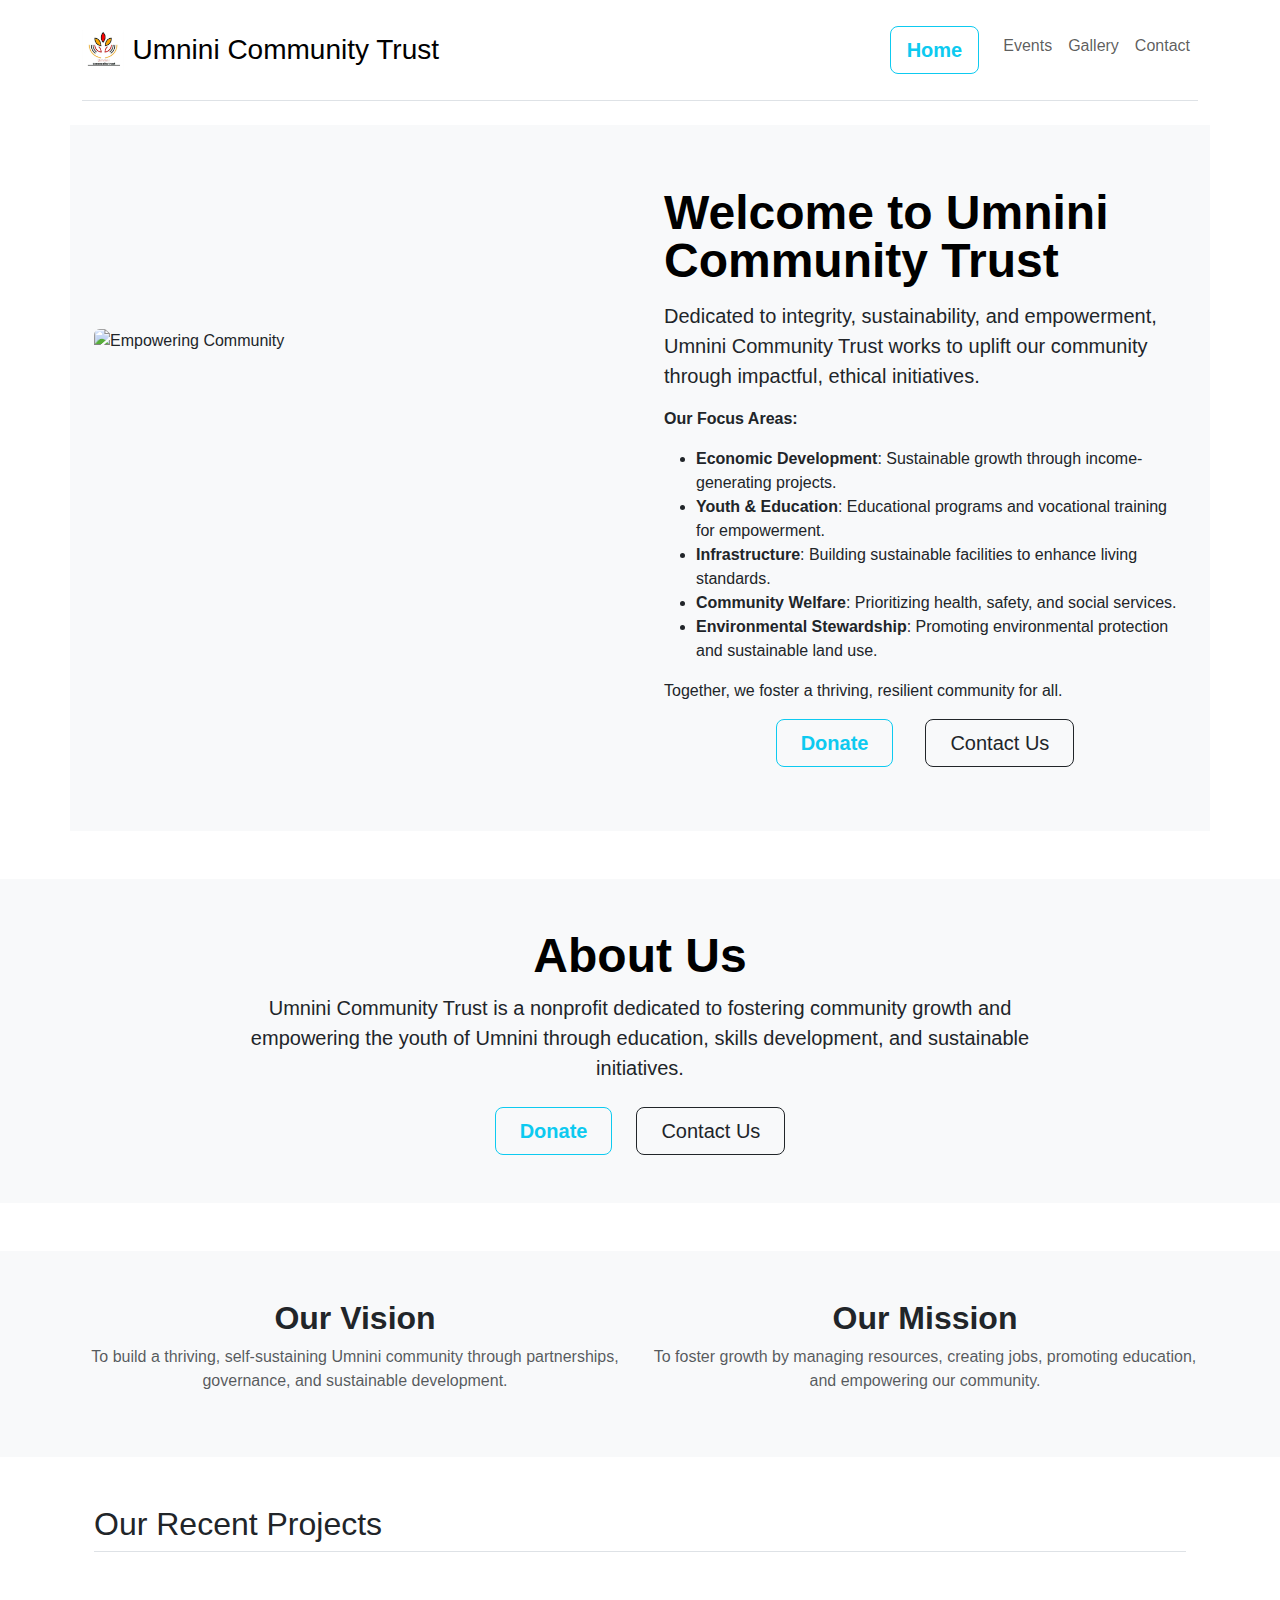
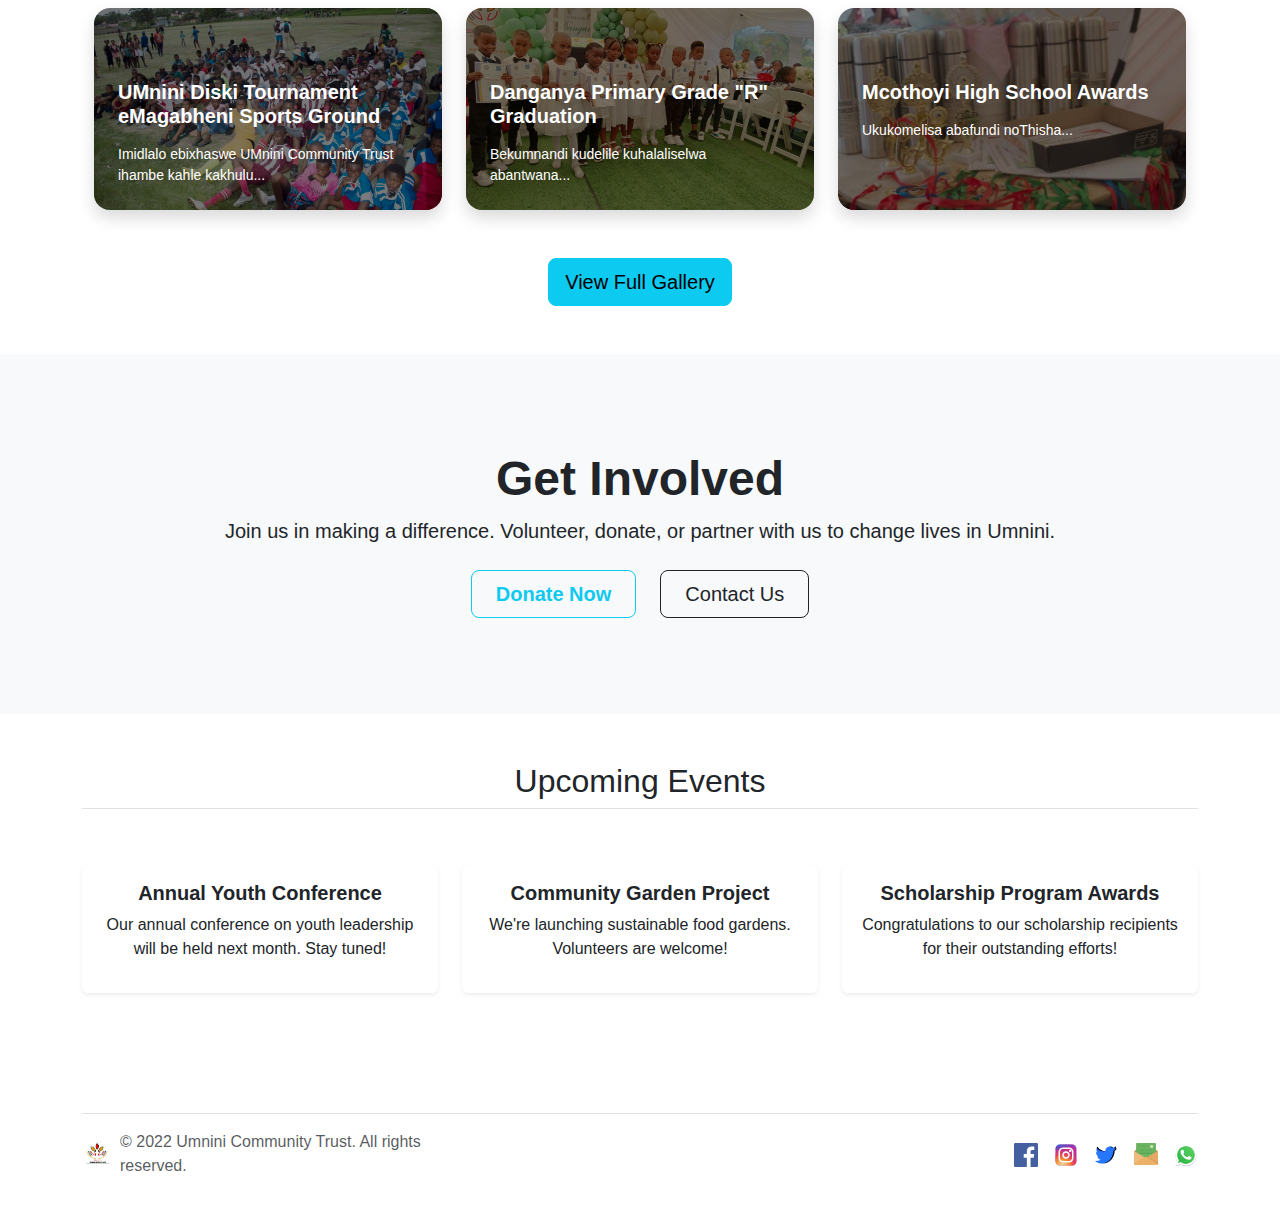
==== commit de499a3d: "Update Banking details, change the header, and update contact details" ====
--- a/index.html
+++ b/index.html
@@ -15,10 +15,8 @@
 <section>
   <div class="container col-xxl-8 px-4 py-3" style="background-color: #f8f9fa;">
       <div class="row flex-lg-row-reverse align-items-center g-5 py-5">
-          <div class="col-10 col-sm-8 col-lg-6">
-              <img src="gallery/whitecall.png" class="d-block mx-lg-auto img-fluid rounded" alt="Empowering Community" width="700" height="400" loading="lazy">
-          </div>
-          <div class="col-lg-6">
+          <!-- Text Column (Appears first on small screens) -->
+          <div class="col-lg-6 order-last order-lg-first">
               <h1 class="display-5 fw-bold text-body-emphasis lh-1 mb-3">Welcome to Umnini Community Trust</h1>
               <p class="lead">
                   Dedicated to integrity, sustainability, and empowerment, Umnini Community Trust works to uplift our community through impactful, ethical initiatives.
@@ -37,6 +35,10 @@
                   <a href="/contact.html" class="btn btn-outline-dark btn-lg px-4">Contact Us</a>
               </div>
           </div>
+          <!-- Image Column (Appears second on small screens) -->
+          <div class="col-10 col-sm-8 col-lg-6 order-first order-lg-last">
+              <img src="gallery/whitecall.png" class="d-block mx-lg-auto img-fluid rounded" alt="Empowering Community" width="700" height="400" loading="lazy">
+          </div>
       </div>
   </div>
 </section>
@@ -144,7 +146,6 @@
       background-color: #0056b3; /* Darker shade on hover */
   }
 </style>
-
 
 
 
--- a/styles.css
+++ b/styles.css
@@ -1,18 +1,70 @@
-/* General styling */
-body {
-    font-family: Arial, sans-serif;
-}
-
-.hero {
-    background-color: #f8f9fa;
-    color: #333;
-}
-
-.about, .news, .gallery, .contact {
-    padding: 2rem;
-}
-
-.footer {
-    background-color: #333;
-    color: white;
-}
+/* General styling */
+body {
+    font-family: Arial, sans-serif;
+}
+
+.hero {
+    background-color: #f8f9fa;
+    color: #333;
+}
+
+.about, .news, .gallery, .contact {
+    padding: 2rem;
+}
+
+.footer {
+    background-color: #333;
+    color: white;
+}
+
+/* General fade-in and slide-up animation */
+@keyframes fadeInUp {
+    from {
+        opacity: 0;
+        transform: translateY(20px);
+    }
+    to {
+        opacity: 1;
+        transform: translateY(0);
+    }
+}
+
+@keyframes fadeInScale {
+    from {
+        opacity: 0;
+        transform: scale(0.9);
+    }
+    to {
+        opacity: 1;
+        transform: scale(1);
+    }
+}
+
+/* Animation classes */
+.fade-in-up {
+    animation: fadeInUp 1s ease forwards;
+    opacity: 0; /* Initial state for animation */
+}
+
+.fade-in-scale {
+    animation: fadeInScale 1s ease forwards;
+    opacity: 0;
+}
+
+/* Mobile-specific styling */
+@media (max-width: 768px) {
+    .hero-text {
+        animation-delay: 0.5s;
+    }
+
+    .hero-image {
+        animation-delay: 1s;
+    }
+}
+
+/* Desktop-specific styling */
+@media (min-width: 769px) {
+    .hero-image {
+        animation-delay: 0.5s;
+    }
+}
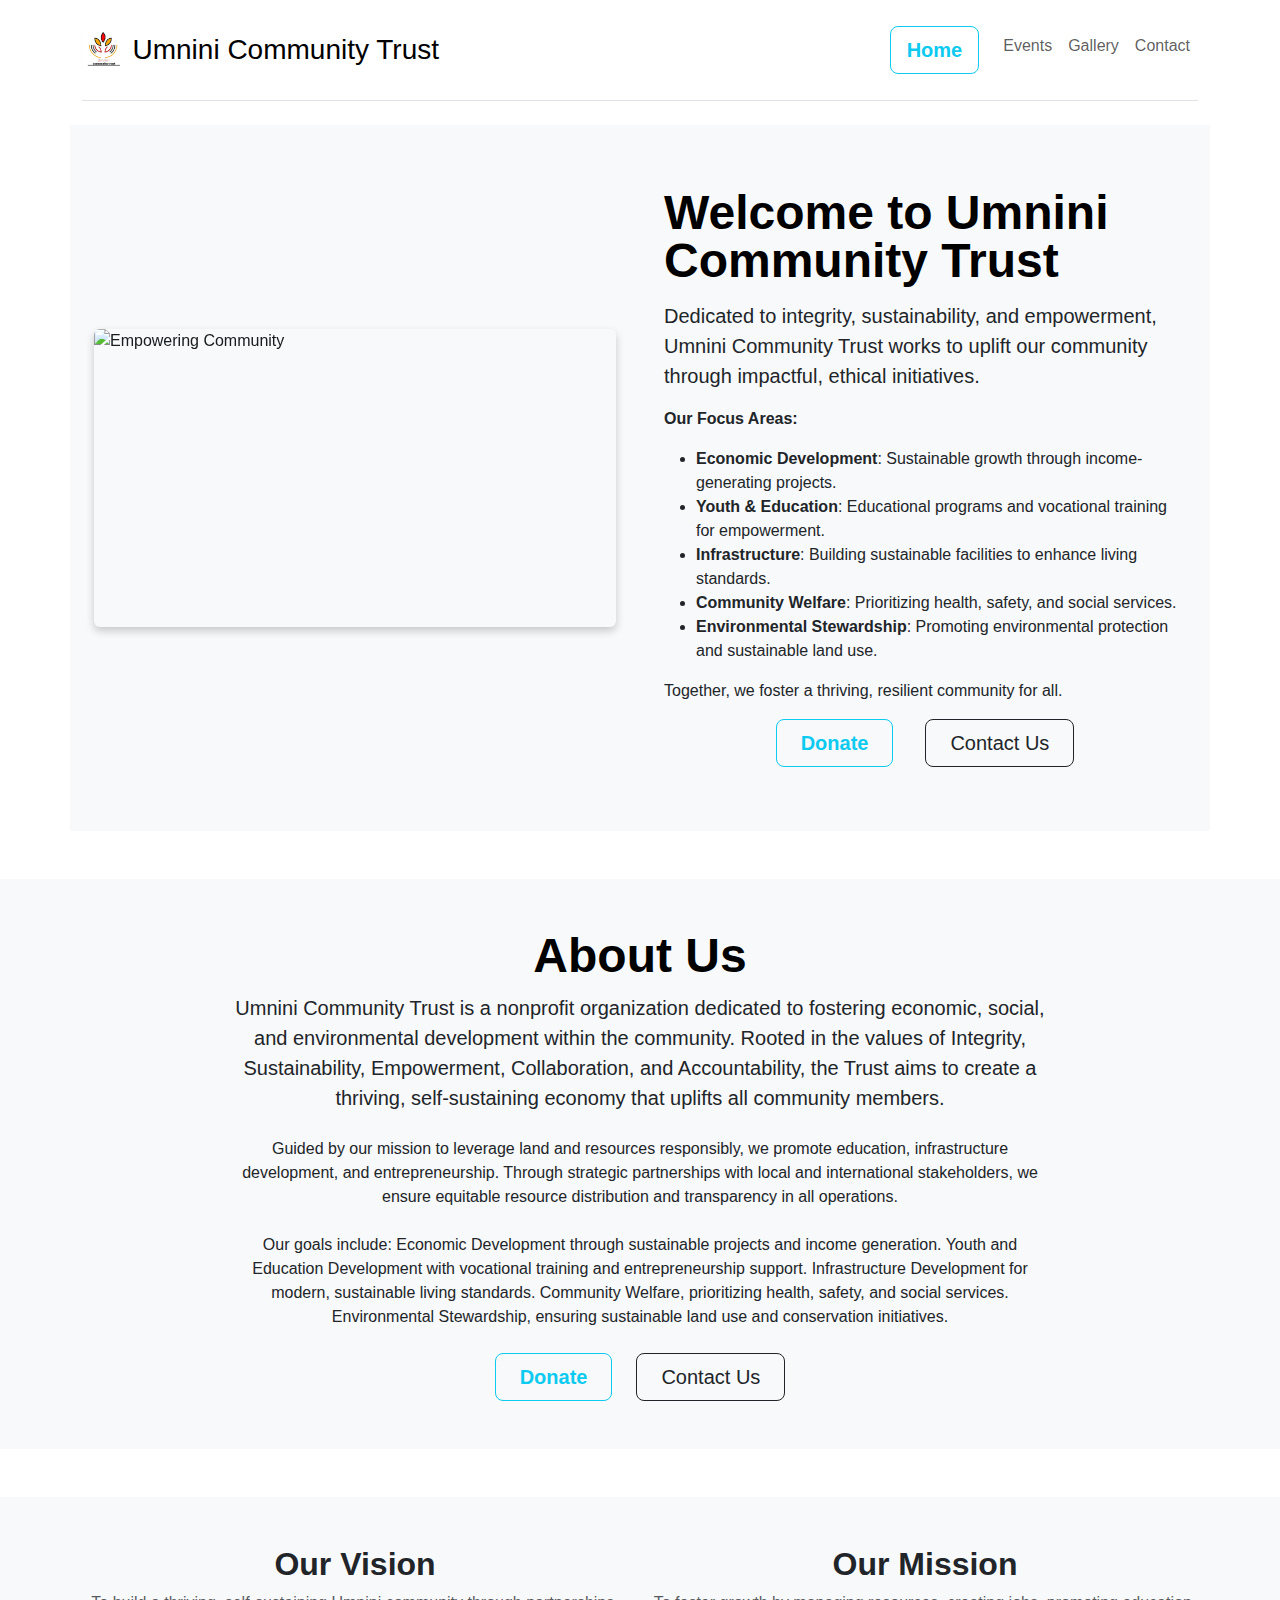
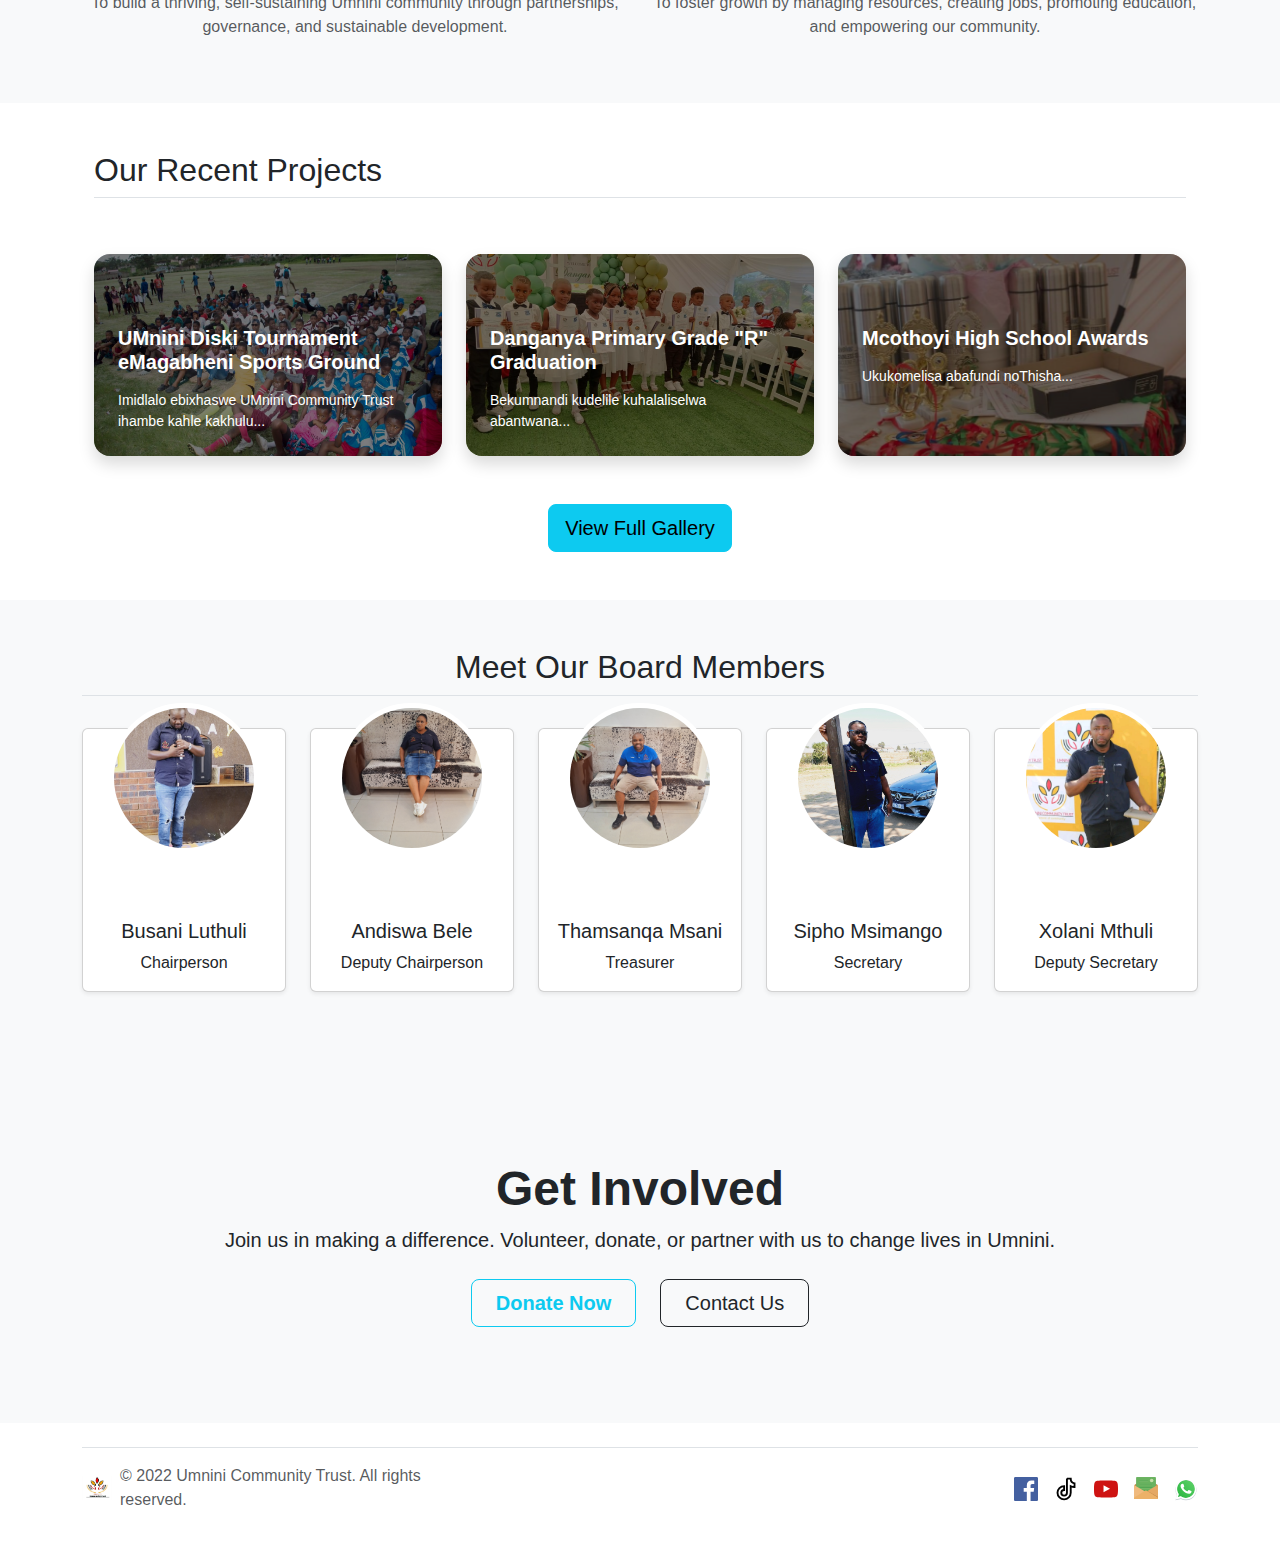
==== commit 4517f54e: "Update" ====
--- a/index.html
+++ b/index.html
@@ -11,143 +11,204 @@
     <!-- Header -->
     <header></header>
 
-<!-- Hero Section -->
-<section>
-  <div class="container col-xxl-8 px-4 py-3" style="background-color: #f8f9fa;">
-      <div class="row flex-lg-row-reverse align-items-center g-5 py-5">
-          <!-- Text Column (Appears first on small screens) -->
-          <div class="col-lg-6 order-last order-lg-first">
-              <h1 class="display-5 fw-bold text-body-emphasis lh-1 mb-3">Welcome to Umnini Community Trust</h1>
-              <p class="lead">
-                  Dedicated to integrity, sustainability, and empowerment, Umnini Community Trust works to uplift our community through impactful, ethical initiatives.
-              </p>
-              <p><b>Our Focus Areas:</b></p>
-              <ul>
-                  <li><b>Economic Development</b>: Sustainable growth through income-generating projects.</li>
-                  <li><b>Youth & Education</b>: Educational programs and vocational training for empowerment.</li>
-                  <li><b>Infrastructure</b>: Building sustainable facilities to enhance living standards.</li>
-                  <li><b>Community Welfare</b>: Prioritizing health, safety, and social services.</li>
-                  <li><b>Environmental Stewardship</b>: Promoting environmental protection and sustainable land use.</li>
-              </ul>
-              <p>Together, we foster a thriving, resilient community for all.</p>
-              <div class="d-grid gap-3 d-sm-flex justify-content-sm-center">
-                  <button class="btn btn-outline-info btn-lg px-4 me-sm-3 fw-bold" data-bs-toggle="modal" data-bs-target="#donateModal">Donate</button>
-                  <a href="/contact.html" class="btn btn-outline-dark btn-lg px-4">Contact Us</a>
-              </div>
-          </div>
-          <!-- Image Column (Appears second on small screens) -->
-          <div class="col-10 col-sm-8 col-lg-6 order-first order-lg-last">
-              <img src="gallery/whitecall.png" class="d-block mx-lg-auto img-fluid rounded" alt="Empowering Community" width="700" height="400" loading="lazy">
-          </div>
-      </div>
-  </div>
-</section>
-
-
-<!-- About Us Section -->
-<section id="about">
-  <div class="px-4 py-5 my-5 text-center bg-light">
-      <h1 class="display-5 fw-bold text-body-emphasis">About Us</h1>
-      <div class="col-lg-8 mx-auto">
-          <p class="lead mb-4">
-              Umnini Community Trust is a nonprofit dedicated to fostering community growth and empowering the youth of Umnini through education, skills development, and sustainable initiatives.
-          </p>
-          <div class="d-grid gap-2 d-sm-flex justify-content-sm-center">
-              <button class="btn btn-outline-info btn-lg px-4 me-sm-3 fw-bold" data-bs-toggle="modal" data-bs-target="#donateModal">Donate</button>
-              <a href="/contact.html" class="btn btn-outline-dark btn-lg px-4">Contact Us</a>
-          </div>
-      </div>
-  </div>
-</section>
-
-<!-- Vision and Mission Section -->
-<section id="vision-mission" class="py-5 bg-light">
-  <div class="container">
-      <div class="row text-center">
-          <div class="col-md-6">
-              <h2 class="fw-bold">Our Vision</h2>
-              <p class="text-muted">
-                  To build a thriving, self-sustaining Umnini community through partnerships, governance, and sustainable development.
-              </p>
-          </div>
-          <div class="col-md-6">
-              <h2 class="fw-bold">Our Mission</h2>
-              <p class="text-muted">
-                  To foster growth by managing resources, creating jobs, promoting education, and empowering our community.
-              </p>
-          </div>
-      </div>
-  </div>
-</section>
-
-
-<!-- Our Recent Projects Section -->
-<section id="projects">
-  <div class="container px-4 py-5">
-      <h2 class="pb-2 border-bottom">Our Recent Projects</h2>
-      <div class="row row-cols-1 row-cols-lg-3 align-items-stretch g-4 py-5">
-          <!-- Project 1 -->
-          <div class="col">
-              <div class="card card-cover h-100 overflow-hidden rounded-4 shadow" style="background-image: url('gallery/ballers.jpg'); background-size: cover; background-position: center;">
-                  <div class="overlay d-flex flex-column h-100 p-4">
-                      <h6 class="pt-4 mt-4 mb-3 fw-bold text-white">UMnini Diski Tournament eMagabheni Sports Ground</h6>
-                      <small class="text-white">Imidlalo ebixhaswe UMnini Community Trust ihambe kahle kakhulu...</small>
-                  </div>
-              </div>
-          </div>
-          <!-- Project 2 -->
-          <div class="col">
-              <div class="card card-cover h-100 overflow-hidden rounded-4 shadow" style="background-image: url('gallery/gradr.jpg'); background-size: cover; background-position: center;">
-                  <div class="overlay d-flex flex-column h-100 p-4">
-                      <h6 class="pt-4 mt-4 mb-3 fw-bold text-white">Danganya Primary Grade "R" Graduation</h6>
-                      <small class="text-white">Bekumnandi kudelile kuhalaliselwa abantwana...</small>
-                  </div>
-              </div>
-          </div>
-          <!-- Project 3 -->
-          <div class="col">
-              <div class="card card-cover h-100 overflow-hidden rounded-4 shadow" style="background-image: url('gallery/mcothoyi.jpg'); background-size: cover; background-position: center;">
-                  <div class="overlay d-flex flex-column h-100 p-4">
-                      <h6 class="pt-4 mt-4 mb-3 fw-bold text-white">Mcothoyi High School Awards</h6>
-                      <small class="text-white">Ukukomelisa abafundi noThisha...</small>
-                  </div>
-              </div>
-          </div>
-      </div>
-      <div class="text-center">
-        <a href="/gallery.html" class="btn btn-info btn-lg">View Full Gallery</a>
-  </div>
-</section>
-
-<style>
-  .card-cover {
-      position: relative;
-      border: none;
-  }
-  
-  .overlay {
-      background: rgba(0, 0, 0, 0.5); /* Semi-transparent overlay */
-      color: white;
-      text-shadow: none;
-      padding: 20px;
-  }
-
-  .shadow {
-      box-shadow: 0 4px 8px rgba(0, 0, 0, 0.2); /* Soft shadow for cards */
-  }
-  
-  h6 {
-      font-size: 1.25rem;
-  }
-
-
-
-  .btn-primary:hover {
-      background-color: #0056b3; /* Darker shade on hover */
-  }
-</style>
-
-
+    <!-- Hero Section -->
+    <section id="hero">
+    <div class="container col-xxl-8 px-4 py-3" style="background-color: #f8f9fa;">
+        <div class="row flex-lg-row-reverse align-items-center g-5 py-5">
+            <div class="col-10 col-sm-8 col-lg-6 order-first order-lg-last">
+                <img src="gallery/whitecall.png"
+                    srcset="gallery/whitecall.png 500w, gallery/whitecall.png 1000w, gallery/whitecall.png 1500w"
+                    sizes="(max-width: 600px) 100vw, (max-width: 1200px) 50vw, 700px"
+                    class="d-block mx-lg-auto img-fluid rounded hero-image"
+                    alt="Empowering Community" width="700" height="400" loading="lazy">
+            </div>
+            <!-- Text Column (Appears first on small screens) -->
+            <div class="col-lg-6 order-last order-lg-first">
+                <h1 class="display-5 fw-bold text-body-emphasis lh-1 mb-3">Welcome to Umnini Community Trust</h1>
+                <p class="lead">
+                    Dedicated to integrity, sustainability, and empowerment, Umnini Community Trust works to uplift our community through impactful, ethical initiatives.
+                </p>
+                <p><b>Our Focus Areas:</b></p>
+                <ul>
+                    <li><b>Economic Development</b>: Sustainable growth through income-generating projects.</li>
+                    <li><b>Youth & Education</b>: Educational programs and vocational training for empowerment.</li>
+                    <li><b>Infrastructure</b>: Building sustainable facilities to enhance living standards.</li>
+                    <li><b>Community Welfare</b>: Prioritizing health, safety, and social services.</li>
+                    <li><b>Environmental Stewardship</b>: Promoting environmental protection and sustainable land use.</li>
+                </ul>
+                <p>Together, we foster a thriving, resilient community for all.</p>
+                <div class="d-grid gap-3 d-sm-flex justify-content-sm-center">
+                    <button class="btn btn-outline-info btn-lg px-4 me-sm-3 fw-bold" data-bs-toggle="modal" data-bs-target="#donateModal">Donate</button>
+                    <a href="/contact.html" class="btn btn-outline-dark btn-lg px-4">Contact Us</a>
+                </div>
+            </div>
+            <!-- Image Column (Appears second on small screens) -->
+
+        </div>
+    </div>
+    </section>
+
+    <!-- About Us Section -->
+    <section id="about">
+        <div class="px-4 py-5 my-5 text-center bg-light">
+            <h1 class="display-5 fw-bold text-body-emphasis">About Us</h1>
+            <div class="col-lg-8 mx-auto">
+                <p class="lead mb-4">
+                    Umnini Community Trust is a nonprofit organization dedicated to fostering economic, social, and environmental 
+                    development within the community. 
+                    Rooted in the values of Integrity, Sustainability, Empowerment, Collaboration, and 
+                    Accountability, the Trust aims to create a thriving, self-sustaining economy that uplifts 
+                    all community members.
+                </p>
+                <p class="mb-4">
+                    Guided by our mission to leverage land and resources responsibly, we promote education, infrastructure development, and entrepreneurship. 
+                    Through strategic partnerships with local and international stakeholders, 
+                    we ensure equitable resource distribution and transparency in all operations. 
+                </p>
+                <p class="mb-4">
+                    Our goals include:  
+                    Economic Development through sustainable projects and income generation.  
+                    Youth and Education Development with vocational training and entrepreneurship support.  
+                    Infrastructure Development for modern, sustainable living standards.  
+                    Community Welfare, prioritizing health, safety, and social services.  
+                    Environmental Stewardship, ensuring sustainable land use and conservation initiatives.  
+                </p>
+                <div class="d-grid gap-2 d-sm-flex justify-content-sm-center">
+                    <button class="btn btn-outline-info btn-lg px-4 me-sm-3 fw-bold" data-bs-toggle="modal" data-bs-target="#donateModal">Donate</button>
+                    <a href="/contact.html" class="btn btn-outline-dark btn-lg px-4">Contact Us</a>
+                </div>
+            </div>
+        </div>
+    </section>
+
+    <!-- Vision and Mission Section -->
+    <section id="vision-mission" class="py-5 bg-light">
+    <div class="container">
+        <div class="row text-center">
+            <div class="col-md-6">
+                <h2 class="fw-bold">Our Vision</h2>
+                <p class="text-muted">
+                    To build a thriving, self-sustaining Umnini community through partnerships, governance, and sustainable development.
+                </p>
+            </div>
+            <div class="col-md-6">
+                <h2 class="fw-bold">Our Mission</h2>
+                <p class="text-muted">
+                    To foster growth by managing resources, creating jobs, promoting education, and empowering our community.
+                </p>
+            </div>
+        </div>
+    </div>
+    </section>
+
+    <!-- Our Recent Projects Section -->
+    <section id="projects">
+    <div class="container px-4 py-5">
+        <h2 class="pb-2 border-bottom">Our Recent Projects</h2>
+        <div class="row row-cols-1 row-cols-lg-3 align-items-stretch g-4 py-5">
+            <!-- Project 1 -->
+            <div class="col">
+                <div class="card card-cover h-100 overflow-hidden rounded-4 shadow" style="background-image: url('gallery/ballers.jpg'); background-size: cover; background-position: center;">
+                    <div class="overlay d-flex flex-column h-100 p-4">
+                        <h6 class="pt-4 mt-4 mb-3 fw-bold text-white">UMnini Diski Tournament eMagabheni Sports Ground</h6>
+                        <small class="text-white">Imidlalo ebixhaswe UMnini Community Trust ihambe kahle kakhulu...</small>
+                    </div>
+                </div>
+            </div>
+            <!-- Project 2 -->
+            <div class="col">
+                <div class="card card-cover h-100 overflow-hidden rounded-4 shadow" style="background-image: url('gallery/gradr.jpg'); background-size: cover; background-position: center;">
+                    <div class="overlay d-flex flex-column h-100 p-4">
+                        <h6 class="pt-4 mt-4 mb-3 fw-bold text-white">Danganya Primary Grade "R" Graduation</h6>
+                        <small class="text-white">Bekumnandi kudelile kuhalaliselwa abantwana...</small>
+                    </div>
+                </div>
+            </div>
+            <!-- Project 3 -->
+            <div class="col">
+                <div class="card card-cover h-100 overflow-hidden rounded-4 shadow" style="background-image: url('gallery/mcothoyi.jpg'); background-size: cover; background-position: center;">
+                    <div class="overlay d-flex flex-column h-100 p-4">
+                        <h6 class="pt-4 mt-4 mb-3 fw-bold text-white">Mcothoyi High School Awards</h6>
+                        <small class="text-white">Ukukomelisa abafundi noThisha...</small>
+                    </div>
+                </div>
+            </div>
+        </div>
+        <div class="text-center">
+            <a href="/gallery.html" class="btn btn-info btn-lg">View Full Gallery</a>
+    </div>
+    </section>
+
+    <!-- Board Members Section -->
+    <section id="board-members" class="py-5 bg-light">
+    <div class="container">
+        <h2 class="text-center pb-2 border-bottom">Meet Our Board Members</h2>
+        <div class="row row-cols-1 row-cols-md-5 g-4 py-4">
+            <!-- Board Member 1 -->
+            <div class="col">
+                <div class="card shadow-sm text-center pt-4">
+                    <div class="card-img-wrapper mx-auto" style="width: 150px; height: 150px;">
+                        <img src="gallery/busa.jpg" class="rounded-circle board-member-img" alt="Board Member 1">
+                    </div>
+                    <div class="card-body">
+                        <h5 class="card-title">Busani Luthuli</h5>
+                        <p class="card-text">Chairperson</p>
+                    </div>
+                </div>
+            </div>
+            <div class="col">
+                <div class="card shadow-sm text-center pt-4">
+                    <div class="card-img-wrapper mx-auto" style="width: 150px; height: 150px;;">
+                        <img src="gallery/cstrt.jpg" class="rounded-circle board-member-img" alt="Board Member 3">
+                    </div>
+                    <div class="card-body">
+                        <h5 class="card-title">Andiswa Bele</h5>
+                        <p class="card-text">Deputy Chairperson</p>
+                    </div>
+                </div>
+            </div>
+            <!-- Board Member 2 -->
+            <div class="col">
+                <div class="card shadow-sm text-center pt-4">
+                    <div class="card-img-wrapper mx-auto" style="width: 150px; height: 150px;">
+                        <img src="gallery/spenser.jpg" class="rounded-circle board-member-img" alt="Board Member 2">
+                    </div>
+                    <div class="card-body">
+                        <h5 class="card-title">Thamsanqa Msani</h5>
+                        <p class="card-text">Treasurer</p>
+                    </div>
+                </div>
+            </div>
+            <!-- Board Member 4 -->
+            <div class="col">
+                <div class="card shadow-sm text-center pt-4">
+                    <div class="card-img-wrapper mx-auto" style="width: 150px; height: 150px;">
+                        <img src="gallery/ss.jpg" class="rounded-circle board-member-img" alt="Board Member 2">
+                    </div>
+                    <div class="card-body">
+                        <h5 class="card-title">Sipho Msimango</h5>
+                        <p class="card-text">Secretary</p>
+                    </div>
+                </div>
+            </div>
+            <!-- Board Member 3 -->
+            <div class="col">
+                <div class="card shadow-sm text-center pt-4">
+                    <div class="card-img-wrapper mx-auto" style="width: 150px; height: 150px;">
+                        <img src="gallery/xolani.jpg" class="rounded-circle board-member-img" alt="Board Member 3">
+                    </div>
+                    <div class="card-body">
+                        <h5 class="card-title">Xolani Mthuli</h5>
+                        <p class="card-text">Deputy Secretary</p>
+                    </div>
+                </div>
+            </div>
+
+                    <!-- Board Member 5 -->
+
+        </div>
+    </div>
+    </section>
 
     <!-- Get Involved Section -->
     <section id="get-involved" class="bg-light py-5">
@@ -159,45 +220,7 @@
               <a href="/contact.html" class="btn btn-outline-dark btn-lg px-4">Contact Us</a>
           </div>
       </div>
-  </section>
-
-    <!-- News and Updates Section -->
-   <!-- Upcoming Events Section -->
-   <section id="news" class="py-5">
-    <div class="container">
-        <h2 class="text-center pb-2 border-bottom">Upcoming Events</h2>
-        <div class="row row-cols-1 row-cols-lg-3 g-4 py-5">
-            <!-- Event 1 -->
-            <div class="col">
-                <div class="card border-0 shadow-sm">
-                    <div class="card-body text-center">
-                        <h5 class="card-title fw-bold">Annual Youth Conference</h5>
-                        <p>Our annual conference on youth leadership will be held next month. Stay tuned!</p>
-                    </div>
-                </div>
-            </div>
-            <!-- Event 2 -->
-            <div class="col">
-                <div class="card border-0 shadow-sm">
-                    <div class="card-body text-center">
-                        <h5 class="card-title fw-bold">Community Garden Project</h5>
-                        <p>We're launching sustainable food gardens. Volunteers are welcome!</p>
-                    </div>
-                </div>
-            </div>
-            <!-- Event 3 -->
-            <div class="col">
-                <div class="card border-0 shadow-sm">
-                    <div class="card-body text-center">
-                        <h5 class="card-title fw-bold">Scholarship Program Awards</h5>
-                        <p>Congratulations to our scholarship recipients for their outstanding efforts!</p>
-                    </div>
-                </div>
-            </div>
-        </div>
-    </div>
-  </section>
-
+    </section>
 
     <!-- Footer -->
     <footer></footer>
@@ -213,7 +236,7 @@
               })
               .catch(error => console.error('Error loading donation modal:', error));
       });
-  </script>
+    </script>
     <script src="app.js"></script>
 </body>
 </html>
--- a/styles.css
+++ b/styles.css
@@ -8,6 +8,17 @@
     color: #333;
 }
 
+.hero-image {
+    filter: contrast(1.1) brightness(1.05);
+    transition: transform 0.3s ease, filter 0.3s ease;
+    box-shadow: 0px 4px 8px rgba(0, 0, 0, 0.2);
+}
+
+.hero-image:hover {
+    transform: scale(1.05);
+    filter: contrast(1.2) brightness(1.1);
+}
+
 .about, .news, .gallery, .contact {
     padding: 2rem;
 }
@@ -15,6 +26,41 @@
 .footer {
     background-color: #333;
     color: white;
+}
+
+.board-member-img {
+    width: 100%;
+    height: 100%;
+    object-fit: cover;
+    position: relative;
+    top: -50px;
+    border: 5px solid #ffffff;
+}
+
+.card-cover {
+    position: relative;
+    border: none;
+}
+
+.overlay {
+    background: rgba(0, 0, 0, 0.5); /* Semi-transparent overlay */
+    color: white;
+    text-shadow: none;
+    padding: 20px;
+}
+
+.shadow {
+    box-shadow: 0 4px 8px rgba(0, 0, 0, 0.2); /* Soft shadow for cards */
+}
+
+h6 {
+    font-size: 1.25rem;
+}
+
+
+
+.btn-primary:hover {
+    background-color: #0056b3; /* Darker shade on hover */
 }
 
 /* General fade-in and slide-up animation */
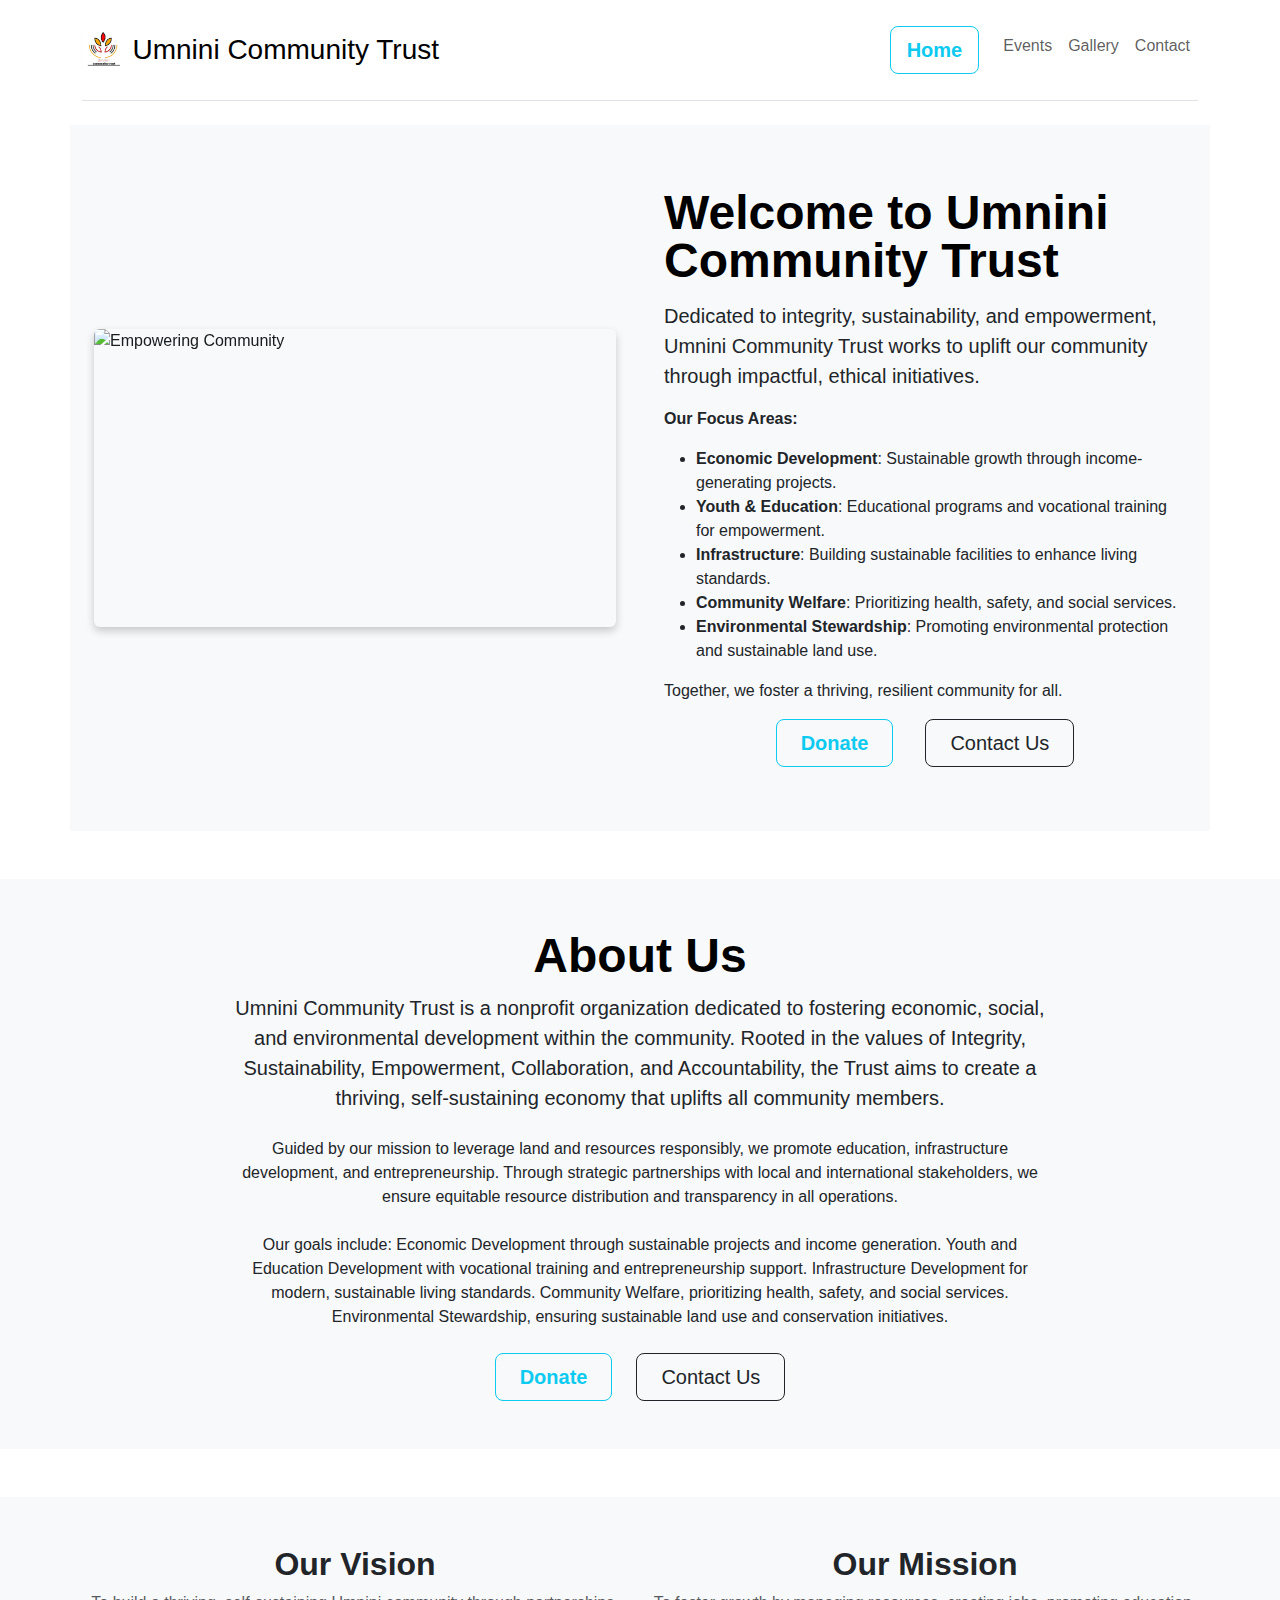
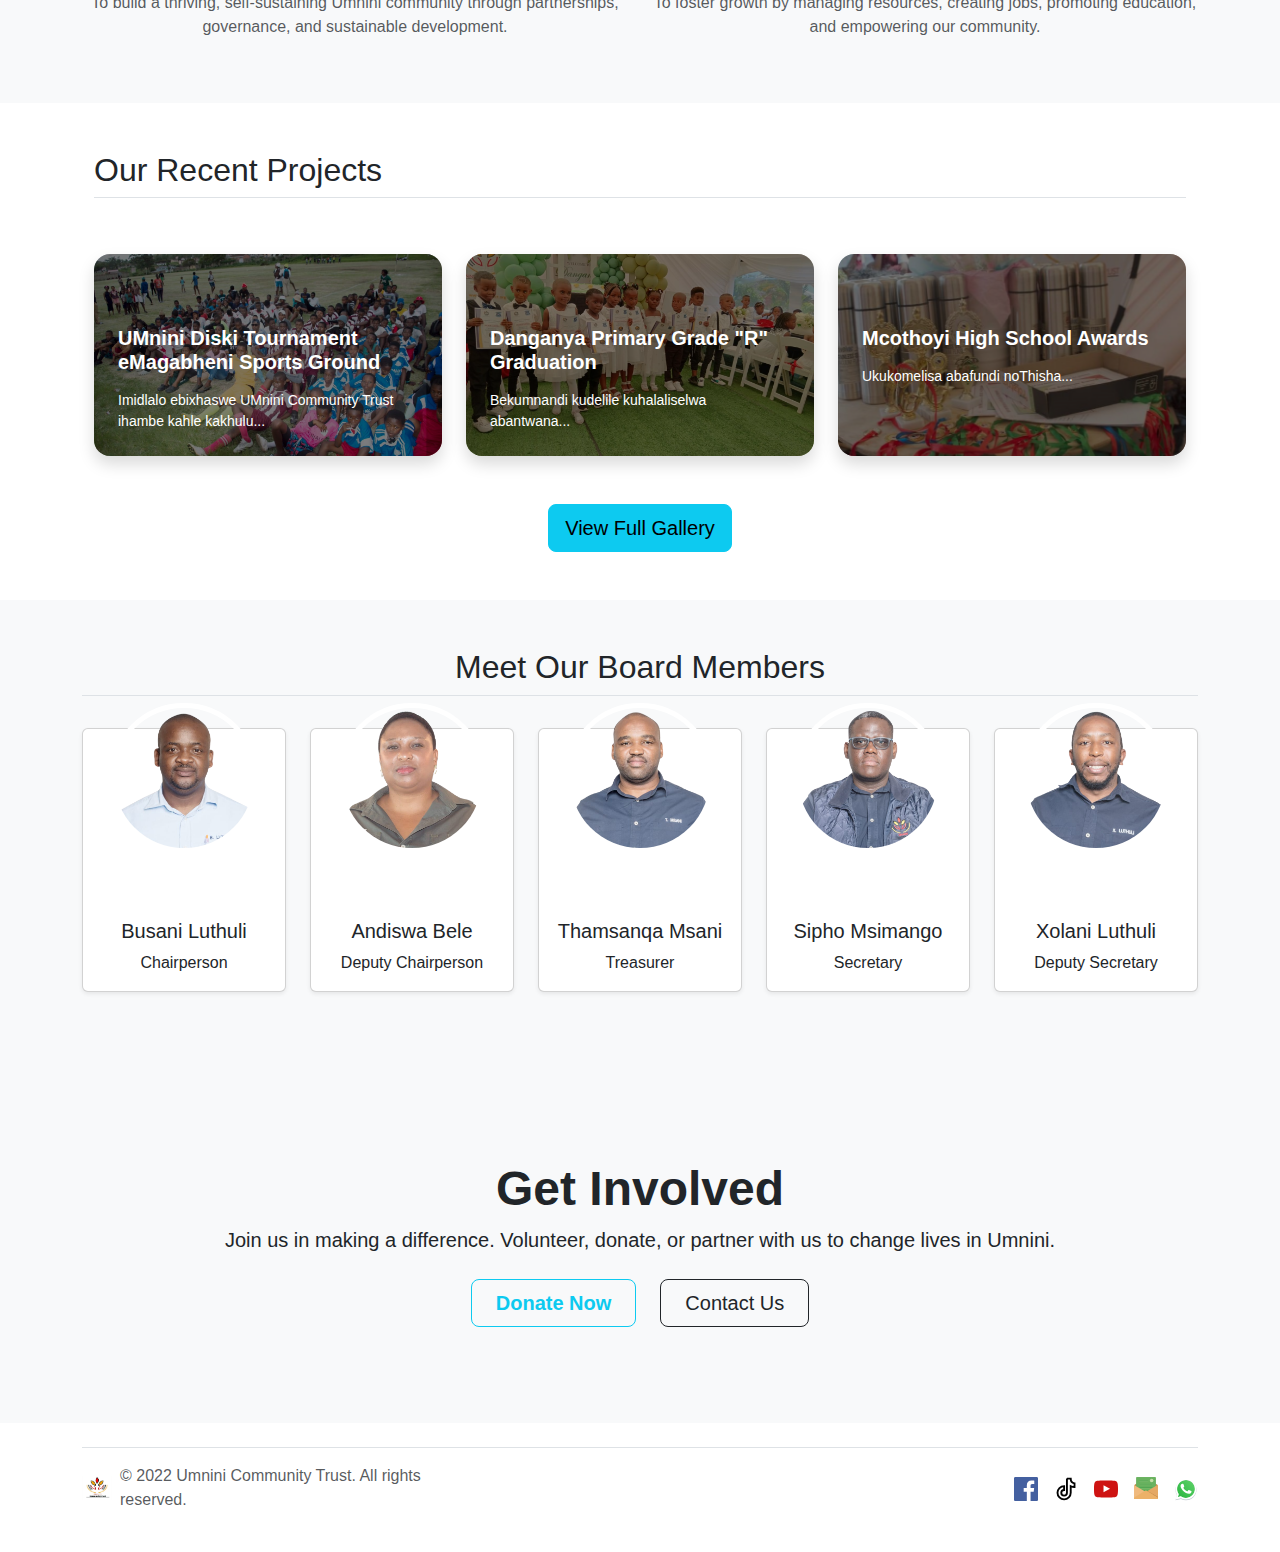
==== commit 4110c0f0: "board members images" ====
--- a/index.html
+++ b/index.html
@@ -75,7 +75,7 @@
                 </p>
                 <div class="d-grid gap-2 d-sm-flex justify-content-sm-center">
                     <button class="btn btn-outline-info btn-lg px-4 me-sm-3 fw-bold" data-bs-toggle="modal" data-bs-target="#donateModal">Donate</button>
-                    <a href="/contact.html" class="btn btn-outline-dark btn-lg px-4">Contact Us</a>
+                    <a href="contact.html" class="btn btn-outline-dark btn-lg px-4">Contact Us</a>
                 </div>
             </div>
         </div>
@@ -135,7 +135,7 @@
             </div>
         </div>
         <div class="text-center">
-            <a href="/gallery.html" class="btn btn-info btn-lg">View Full Gallery</a>
+            <a href="gallery.html" class="btn btn-info btn-lg">View Full Gallery</a>
     </div>
     </section>
 
@@ -148,7 +148,7 @@
             <div class="col">
                 <div class="card shadow-sm text-center pt-4">
                     <div class="card-img-wrapper mx-auto" style="width: 150px; height: 150px;">
-                        <img src="gallery/busa.jpg" class="rounded-circle board-member-img" alt="Board Member 1">
+                        <img src="board/busani.png" class="rounded-circle board-member-img" alt="Chairperson">
                     </div>
                     <div class="card-body">
                         <h5 class="card-title">Busani Luthuli</h5>
@@ -159,7 +159,7 @@
             <div class="col">
                 <div class="card shadow-sm text-center pt-4">
                     <div class="card-img-wrapper mx-auto" style="width: 150px; height: 150px;;">
-                        <img src="gallery/cstrt.jpg" class="rounded-circle board-member-img" alt="Board Member 3">
+                        <img src="board/anele.png" class="rounded-circle board-member-img" alt="Deputy Chairperson">
                     </div>
                     <div class="card-body">
                         <h5 class="card-title">Andiswa Bele</h5>
@@ -171,7 +171,7 @@
             <div class="col">
                 <div class="card shadow-sm text-center pt-4">
                     <div class="card-img-wrapper mx-auto" style="width: 150px; height: 150px;">
-                        <img src="gallery/spenser.jpg" class="rounded-circle board-member-img" alt="Board Member 2">
+                        <img src="board/pihli.png" class="rounded-circle board-member-img" alt="Treasurer">
                     </div>
                     <div class="card-body">
                         <h5 class="card-title">Thamsanqa Msani</h5>
@@ -183,7 +183,7 @@
             <div class="col">
                 <div class="card shadow-sm text-center pt-4">
                     <div class="card-img-wrapper mx-auto" style="width: 150px; height: 150px;">
-                        <img src="gallery/ss.jpg" class="rounded-circle board-member-img" alt="Board Member 2">
+                        <img src="board/secr.png" class="rounded-circle board-member-img" alt="Secretary">
                     </div>
                     <div class="card-body">
                         <h5 class="card-title">Sipho Msimango</h5>
@@ -195,10 +195,10 @@
             <div class="col">
                 <div class="card shadow-sm text-center pt-4">
                     <div class="card-img-wrapper mx-auto" style="width: 150px; height: 150px;">
-                        <img src="gallery/xolani.jpg" class="rounded-circle board-member-img" alt="Board Member 3">
-                    </div>
-                    <div class="card-body">
-                        <h5 class="card-title">Xolani Mthuli</h5>
+                        <img src="board/xolani.png" class="rounded-circle board-member-img" alt="Deputy Secretary">
+                    </div>
+                    <div class="card-body">
+                        <h5 class="card-title">Xolani Luthuli</h5>
                         <p class="card-text">Deputy Secretary</p>
                     </div>
                 </div>
@@ -217,7 +217,7 @@
           <p class="fs-5 mb-4">Join us in making a difference. Volunteer, donate, or partner with us to change lives in Umnini.</p>
           <div class="d-grid gap-2 d-sm-flex justify-content-sm-center">
               <button class="btn btn-outline-info btn-lg px-4 me-sm-3 fw-bold" data-bs-toggle="modal" data-bs-target="#donateModal">Donate Now</button>
-              <a href="/contact.html" class="btn btn-outline-dark btn-lg px-4">Contact Us</a>
+              <a href="contact.html" class="btn btn-outline-dark btn-lg px-4">Contact Us</a>
           </div>
       </div>
     </section>
